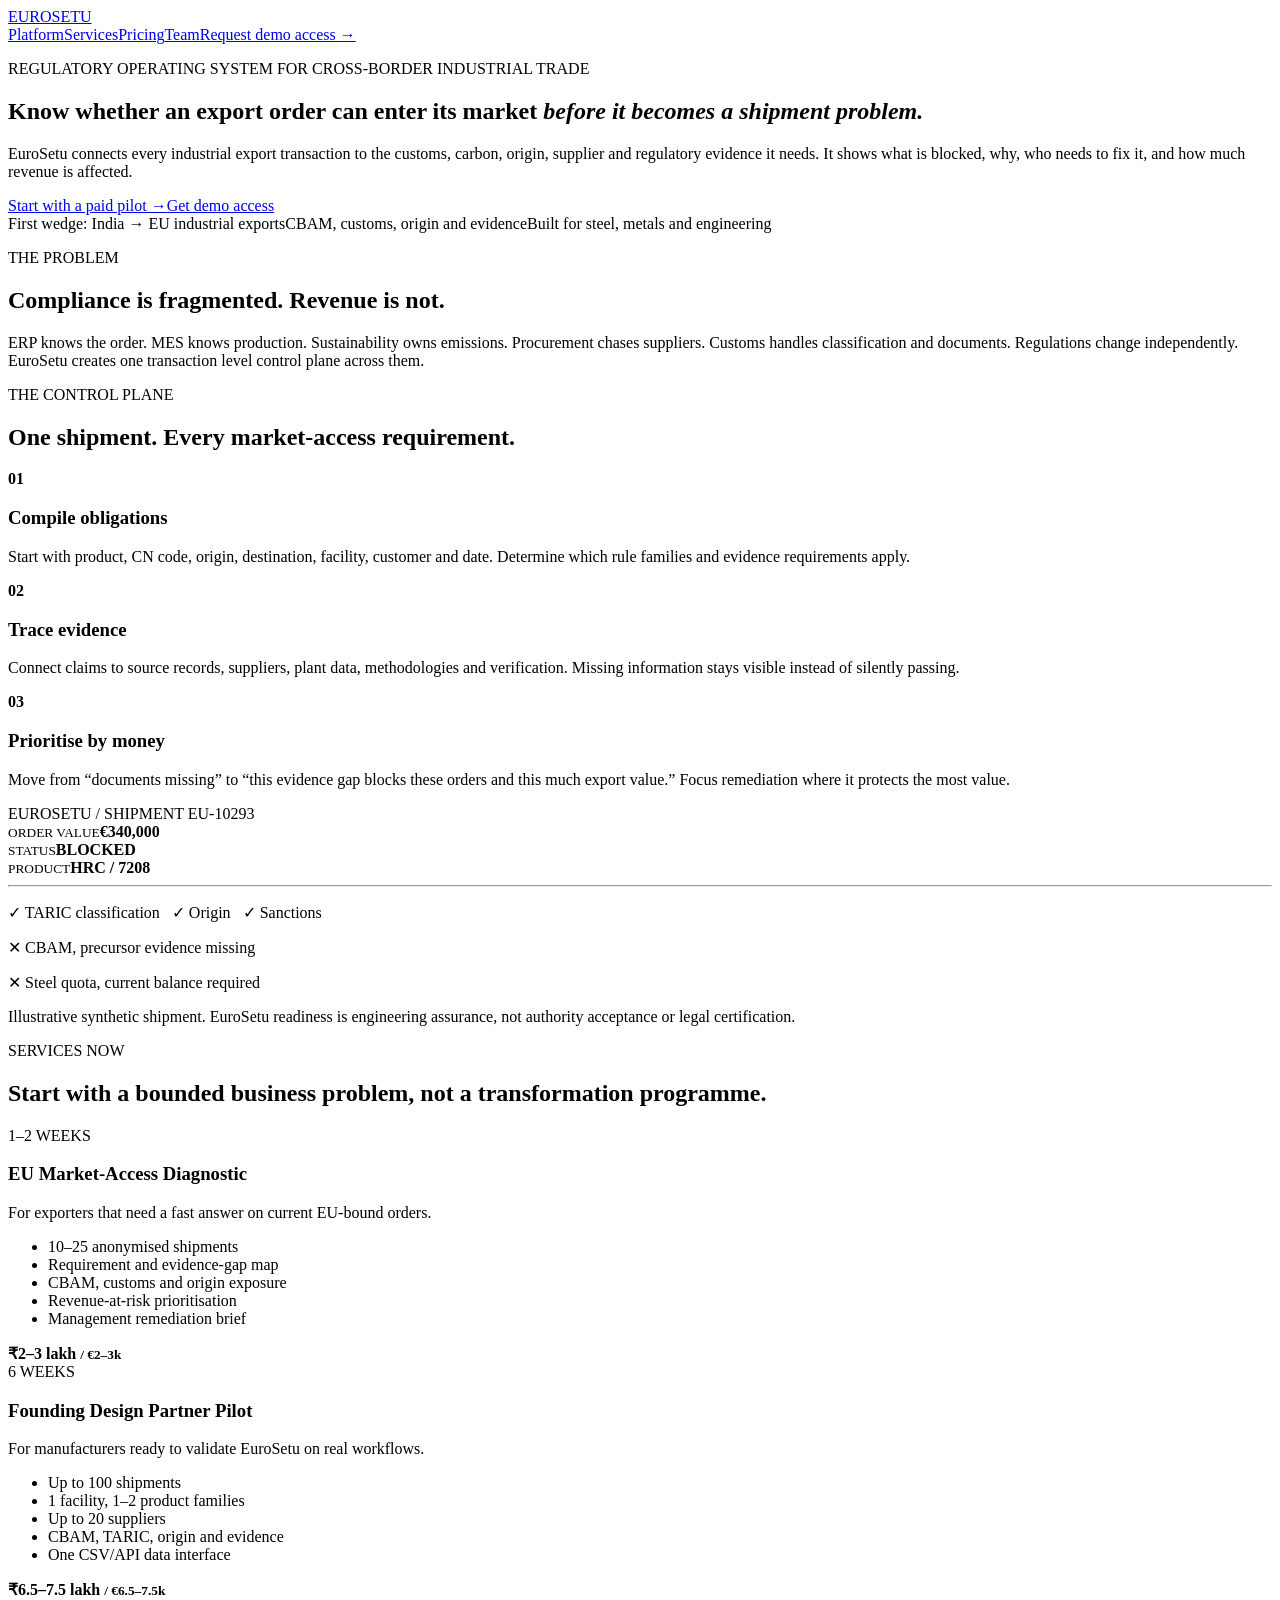
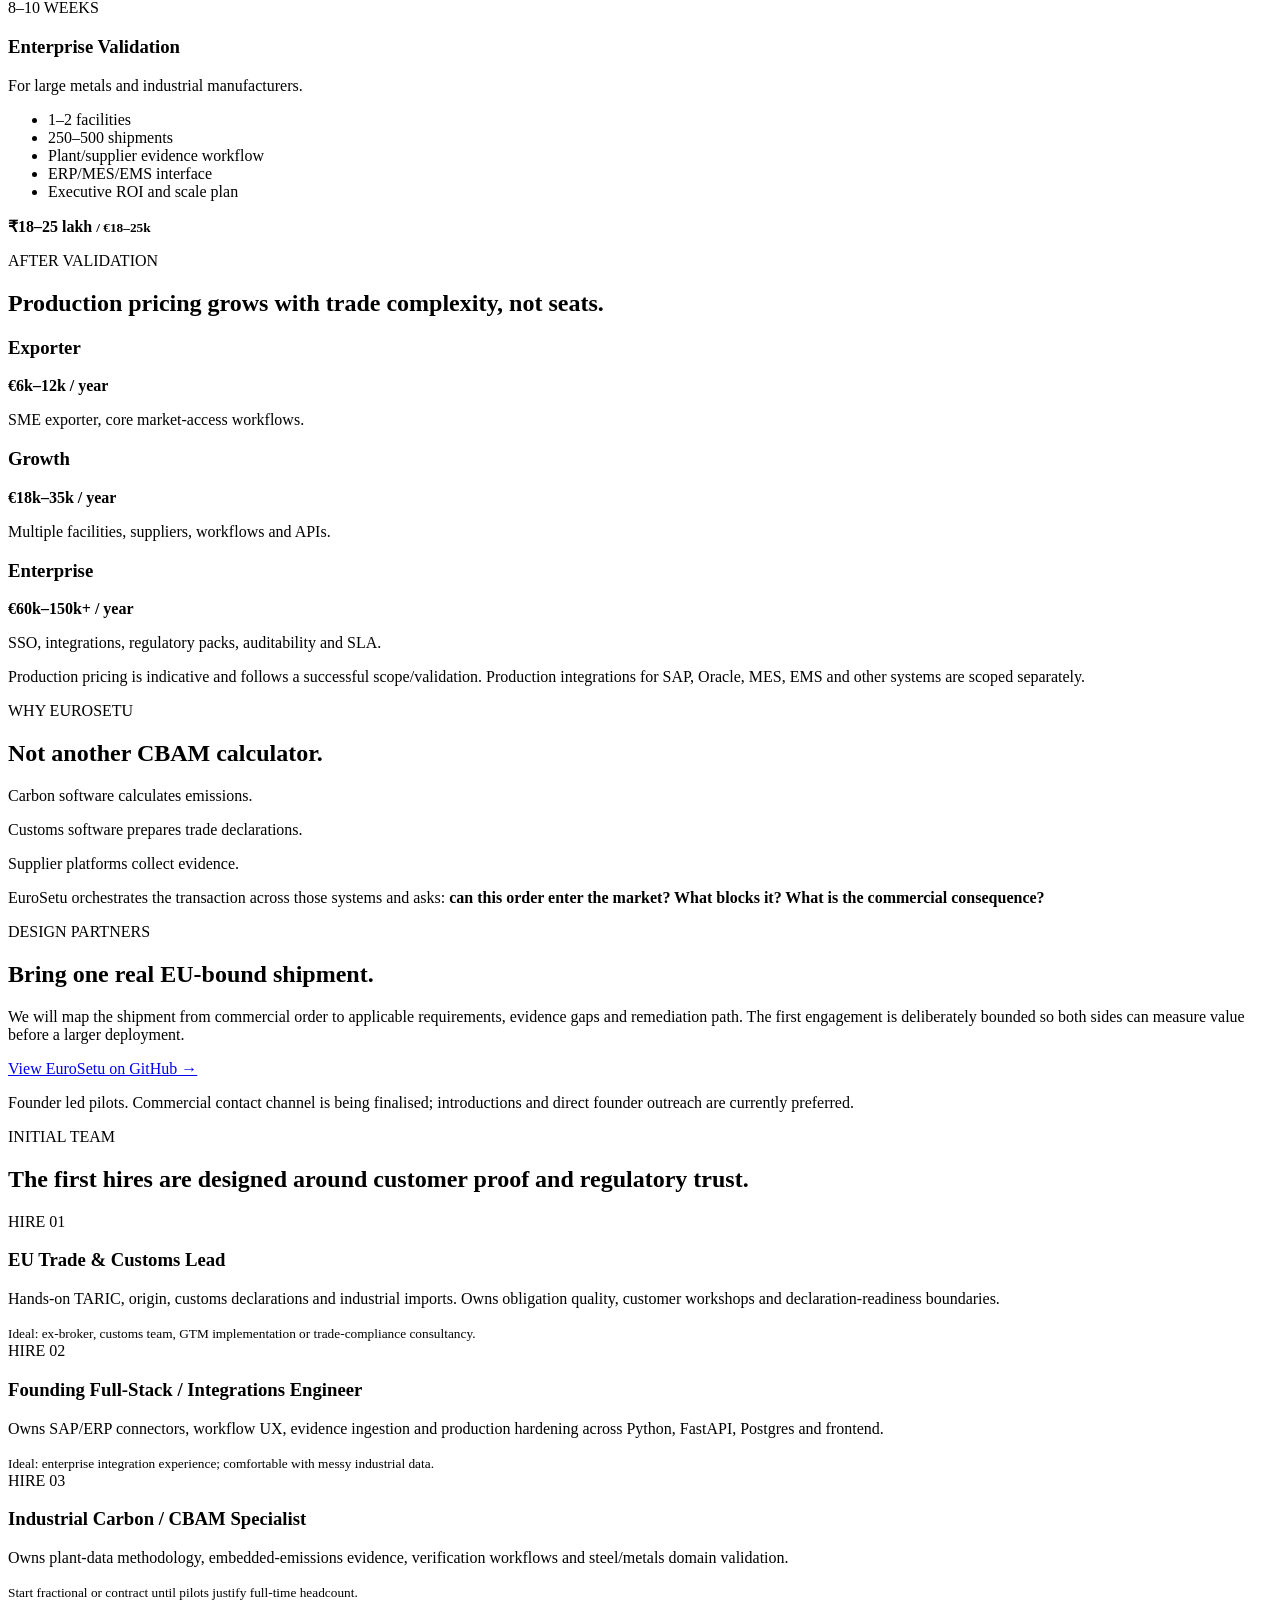
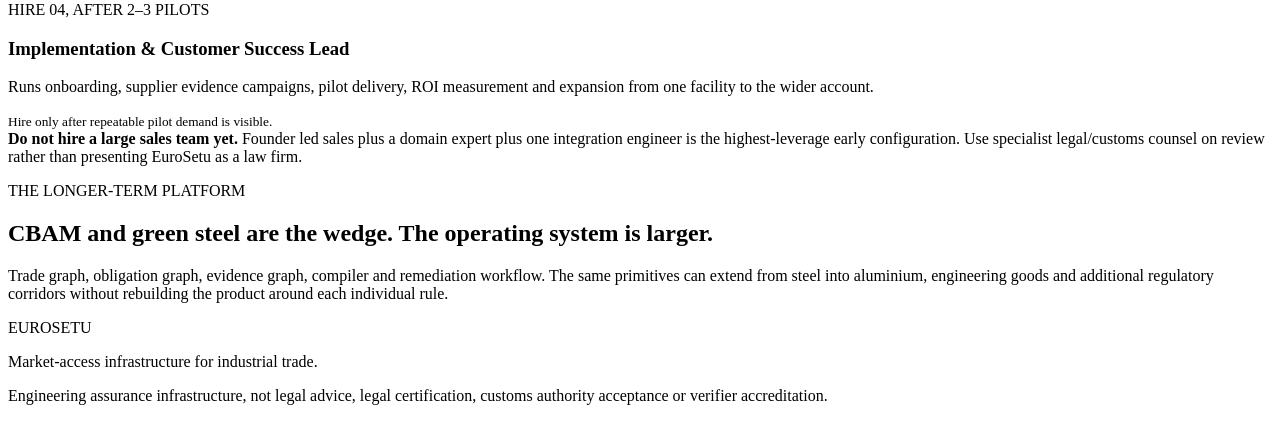
==== app/static/index.html @ 0108bb08 "Website launch polish: favicon/OG/robots/sitemap, terminal contrast fix, demo sim styling fix, pilot" ====
<!doctype html>
<html lang="en"><head>
<meta charset="utf-8"><meta name="viewport" content="width=device-width,initial-scale=1">
<title>EuroSetu: Market-access control plane for industrial exporters</title>
<meta name="description" content="EuroSetu connects export shipments to customs, carbon, origin, supplier evidence and market-access requirements, showing what is blocked, why, and the revenue affected.">
<link rel="icon" href="/favicon.svg" type="image/svg+xml">
<meta name="theme-color" content="#0b1f18">
<meta property="og:title" content="EuroSetu: Market-access control plane for industrial exporters">
<meta property="og:description" content="Know whether an export order can enter its market before it becomes a shipment problem.">
<meta property="og:type" content="website">
<meta name="twitter:card" content="summary_large_image">
<link rel="stylesheet" href="/public.css"></head>
<body>
<nav><a class="brand" href="/">EUROSETU</a><div class="navlinks"><a href="#platform">Platform</a><a href="#services">Services</a><a href="#pricing">Pricing</a><a href="#team">Team</a><a class="button small" href="/demo">Request demo access →</a></div></nav>
<main>
<section class="hero">
<p class="eyebrow">REGULATORY OPERATING SYSTEM FOR CROSS-BORDER INDUSTRIAL TRADE</p>
<h1>Know whether an export order can enter its market <em>before it becomes a shipment problem.</em></h1>
<p class="hero-copy">EuroSetu connects every industrial export transaction to the customs, carbon, origin, supplier and regulatory evidence it needs. It shows what is blocked, why, who needs to fix it, and how much revenue is affected.</p>
<div class="actions"><a class="button" href="#pilot">Start with a paid pilot →</a><a class="text-link" href="/demo">Get demo access</a></div>
<div class="proof"><span>First wedge: India → EU industrial exports</span><span>CBAM, customs, origin and evidence</span><span>Built for steel, metals and engineering</span></div>
</section>

<section class="problem">
<div><p class="eyebrow">THE PROBLEM</p><h2>Compliance is fragmented. Revenue is not.</h2></div>
<p>ERP knows the order. MES knows production. Sustainability owns emissions. Procurement chases suppliers. Customs handles classification and documents. Regulations change independently. EuroSetu creates one transaction level control plane across them.</p>
</section>

<section id="platform"><p class="eyebrow">THE CONTROL PLANE</p><h2>One shipment. Every market-access requirement.</h2>
<div class="three">
<article><b>01</b><h3>Compile obligations</h3><p>Start with product, CN code, origin, destination, facility, customer and date. Determine which rule families and evidence requirements apply.</p></article>
<article><b>02</b><h3>Trace evidence</h3><p>Connect claims to source records, suppliers, plant data, methodologies and verification. Missing information stays visible instead of silently passing.</p></article>
<article><b>03</b><h3>Prioritise by money</h3><p>Move from “documents missing” to “this evidence gap blocks these orders and this much export value.” Focus remediation where it protects the most value.</p></article>
</div>
<div class="terminal"><div class="terminal-head">EUROSETU / SHIPMENT EU-10293</div><div class="terminal-grid"><div><small>ORDER VALUE</small><strong>€340,000</strong></div><div><small>STATUS</small><strong class="red">BLOCKED</strong></div><div><small>PRODUCT</small><strong>HRC / 7208</strong></div></div><hr><p><span class="green">✓</span> TARIC classification &nbsp; <span class="green">✓</span> Origin &nbsp; <span class="green">✓</span> Sanctions</p><p><span class="red">✕</span> CBAM, precursor evidence missing</p><p><span class="red">✕</span> Steel quota, current balance required</p><p class="muted">Illustrative synthetic shipment. EuroSetu readiness is engineering assurance, not authority acceptance or legal certification.</p></div>
</section>

<section id="services"><p class="eyebrow">SERVICES NOW</p><h2>Start with a bounded business problem, not a transformation programme.</h2>
<div class="cards">
<article><span class="tag">1–2 WEEKS</span><h3>EU Market-Access Diagnostic</h3><p>For exporters that need a fast answer on current EU-bound orders.</p><ul><li>10–25 anonymised shipments</li><li>Requirement and evidence-gap map</li><li>CBAM, customs and origin exposure</li><li>Revenue-at-risk prioritisation</li><li>Management remediation brief</li></ul><strong class="price">₹2–3 lakh <small>/ €2–3k</small></strong></article>
<article class="featured"><span class="tag">6 WEEKS</span><h3>Founding Design Partner Pilot</h3><p>For manufacturers ready to validate EuroSetu on real workflows.</p><ul><li>Up to 100 shipments</li><li>1 facility, 1–2 product families</li><li>Up to 20 suppliers</li><li>CBAM, TARIC, origin and evidence</li><li>One CSV/API data interface</li></ul><strong class="price">₹6.5–7.5 lakh <small>/ €6.5–7.5k</small></strong></article>
<article><span class="tag">8–10 WEEKS</span><h3>Enterprise Validation</h3><p>For large metals and industrial manufacturers.</p><ul><li>1–2 facilities</li><li>250–500 shipments</li><li>Plant/supplier evidence workflow</li><li>ERP/MES/EMS interface</li><li>Executive ROI and scale plan</li></ul><strong class="price">₹18–25 lakh <small>/ €18–25k</small></strong></article>
</div>
</section>

<section id="pricing"><p class="eyebrow">AFTER VALIDATION</p><h2>Production pricing grows with trade complexity, not seats.</h2>
<div class="pricing">
<div><h3>Exporter</h3><strong>€6k–12k / year</strong><p>SME exporter, core market-access workflows.</p></div>
<div><h3>Growth</h3><strong>€18k–35k / year</strong><p>Multiple facilities, suppliers, workflows and APIs.</p></div>
<div><h3>Enterprise</h3><strong>€60k–150k+ / year</strong><p>SSO, integrations, regulatory packs, auditability and SLA.</p></div>
</div><p class="note">Production pricing is indicative and follows a successful scope/validation. Production integrations for SAP, Oracle, MES, EMS and other systems are scoped separately.</p>
</section>

<section class="why"><div><p class="eyebrow">WHY EUROSETU</p><h2>Not another CBAM calculator.</h2></div><div class="comparison">
<p><span>Carbon software</span> calculates emissions.</p><p><span>Customs software</span> prepares trade declarations.</p><p><span>Supplier platforms</span> collect evidence.</p><p><span>EuroSetu</span> orchestrates the transaction across those systems and asks: <b>can this order enter the market? What blocks it? What is the commercial consequence?</b></p></div></section>

<section id="pilot" class="pilot"><p class="eyebrow">DESIGN PARTNERS</p><h2>Bring one real EU-bound shipment.</h2><p>We will map the shipment from commercial order to applicable requirements, evidence gaps and remediation path. The first engagement is deliberately bounded so both sides can measure value before a larger deployment.</p><a class="button" href="https://github.com/ajeytiwary/setu-compliance">View EuroSetu on GitHub →</a><p class="muted">Founder led pilots. Commercial contact channel is being finalised; introductions and direct founder outreach are currently preferred.</p></section>

<section id="team"><p class="eyebrow">INITIAL TEAM</p><h2>The first hires are designed around customer proof and regulatory trust.</h2>
<div class="team-grid">
<article><span class="role">HIRE 01</span><h3>EU Trade & Customs Lead</h3><p>Hands-on TARIC, origin, customs declarations and industrial imports. Owns obligation quality, customer workshops and declaration-readiness boundaries.</p><small>Ideal: ex-broker, customs team, GTM implementation or trade-compliance consultancy.</small></article>
<article><span class="role">HIRE 02</span><h3>Founding Full-Stack / Integrations Engineer</h3><p>Owns SAP/ERP connectors, workflow UX, evidence ingestion and production hardening across Python, FastAPI, Postgres and frontend.</p><small>Ideal: enterprise integration experience; comfortable with messy industrial data.</small></article>
<article><span class="role">HIRE 03</span><h3>Industrial Carbon / CBAM Specialist</h3><p>Owns plant-data methodology, embedded-emissions evidence, verification workflows and steel/metals domain validation.</p><small>Start fractional or contract until pilots justify full-time headcount.</small></article>
<article><span class="role">HIRE 04, AFTER 2–3 PILOTS</span><h3>Implementation & Customer Success Lead</h3><p>Runs onboarding, supplier evidence campaigns, pilot delivery, ROI measurement and expansion from one facility to the wider account.</p><small>Hire only after repeatable pilot demand is visible.</small></article>
</div>
<div class="hire-note"><b>Do not hire a large sales team yet.</b> Founder led sales plus a domain expert plus one integration engineer is the highest-leverage early configuration. Use specialist legal/customs counsel on review rather than presenting EuroSetu as a law firm.</div>
</section>

<section class="vision"><p class="eyebrow">THE LONGER-TERM PLATFORM</p><h2>CBAM and green steel are the wedge. The operating system is larger.</h2><p>Trade graph, obligation graph, evidence graph, compiler and remediation workflow. The same primitives can extend from steel into aluminium, engineering goods and additional regulatory corridors without rebuilding the product around each individual rule.</p></section>
</main>
<footer><div class="brand">EUROSETU</div><p>Market-access infrastructure for industrial trade.</p><p class="muted">Engineering assurance infrastructure, not legal advice, legal certification, customs authority acceptance or verifier accreditation.</p></footer>
</body></html>
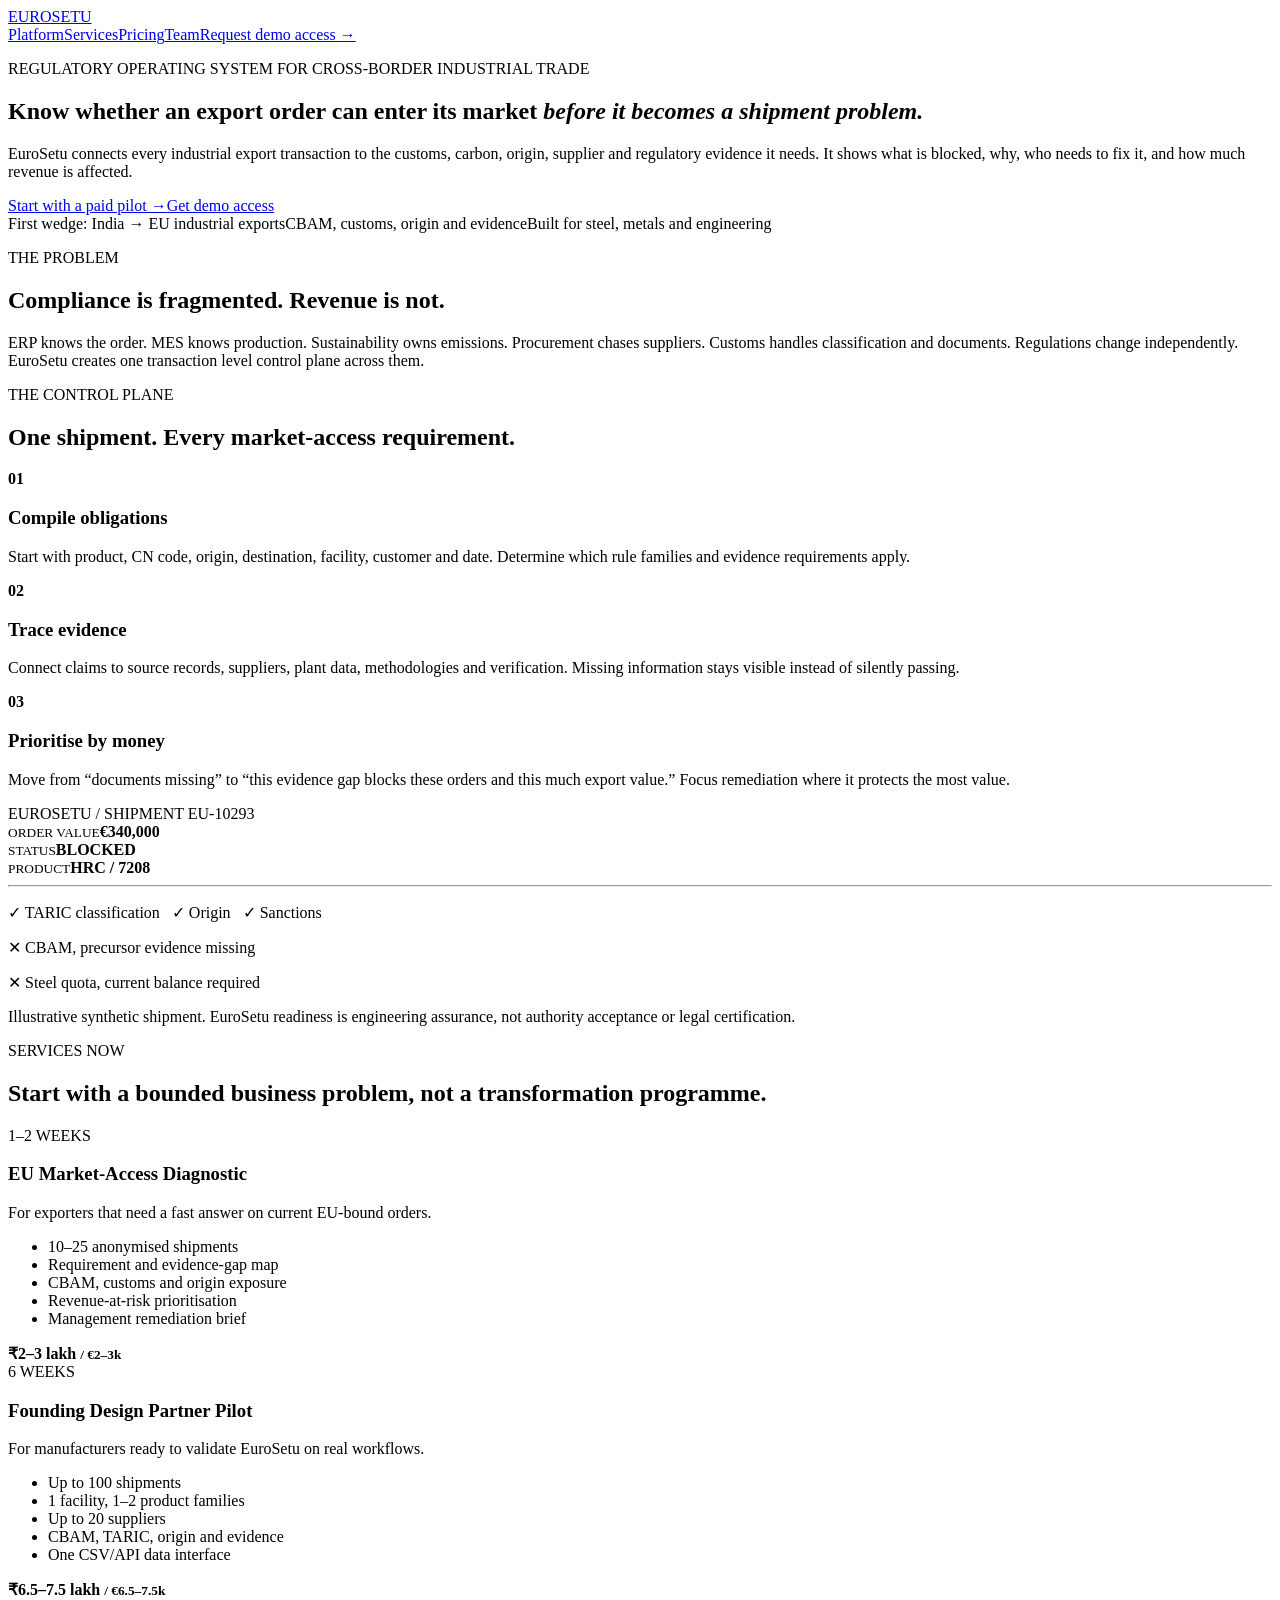
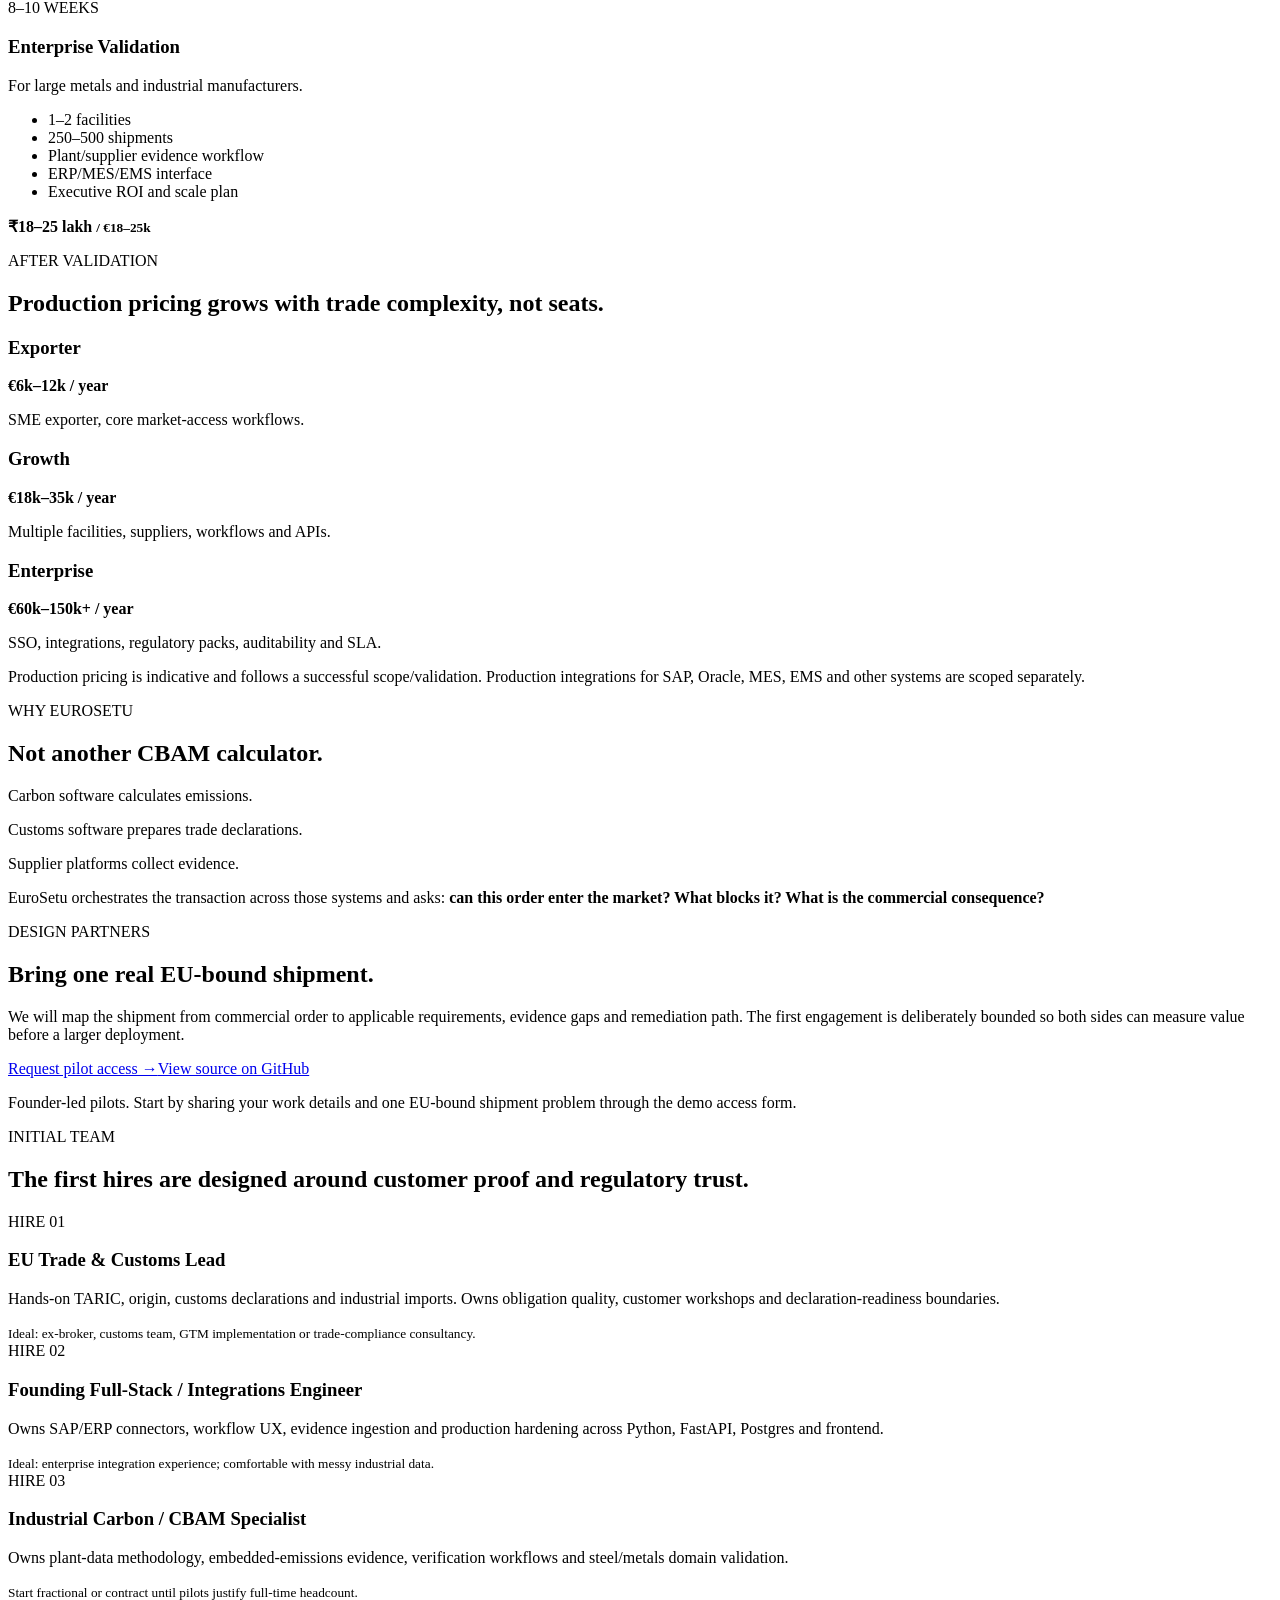
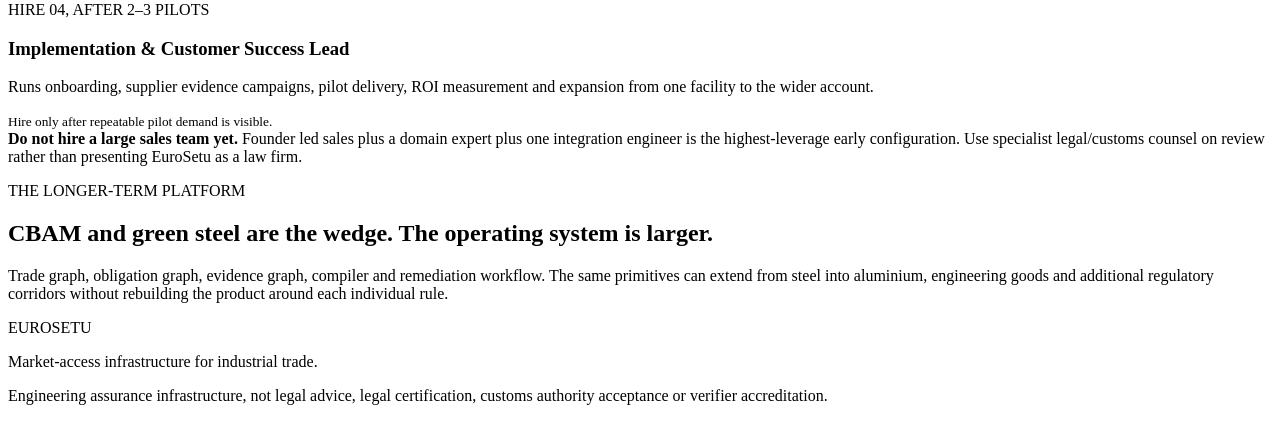
==== commit 8c78c105: "fix(web): make pilot CTA client-conversion oriented" ====
--- a/app/static/index.html
+++ b/app/static/index.html
@@ -54,7 +54,7 @@
 <section class="why"><div><p class="eyebrow">WHY EUROSETU</p><h2>Not another CBAM calculator.</h2></div><div class="comparison">
 <p><span>Carbon software</span> calculates emissions.</p><p><span>Customs software</span> prepares trade declarations.</p><p><span>Supplier platforms</span> collect evidence.</p><p><span>EuroSetu</span> orchestrates the transaction across those systems and asks: <b>can this order enter the market? What blocks it? What is the commercial consequence?</b></p></div></section>
 
-<section id="pilot" class="pilot"><p class="eyebrow">DESIGN PARTNERS</p><h2>Bring one real EU-bound shipment.</h2><p>We will map the shipment from commercial order to applicable requirements, evidence gaps and remediation path. The first engagement is deliberately bounded so both sides can measure value before a larger deployment.</p><a class="button" href="https://github.com/ajeytiwary/setu-compliance">View EuroSetu on GitHub →</a><p class="muted">Founder led pilots. Commercial contact channel is being finalised; introductions and direct founder outreach are currently preferred.</p></section>
+<section id="pilot" class="pilot"><p class="eyebrow">DESIGN PARTNERS</p><h2>Bring one real EU-bound shipment.</h2><p>We will map the shipment from commercial order to applicable requirements, evidence gaps and remediation path. The first engagement is deliberately bounded so both sides can measure value before a larger deployment.</p><a class="button" href="/demo">Request pilot access →</a><a class="text-link" href="https://github.com/ajeytiwary/setu-compliance">View source on GitHub</a><p class="muted">Founder-led pilots. Start by sharing your work details and one EU-bound shipment problem through the demo access form.</p></section>
 
 <section id="team"><p class="eyebrow">INITIAL TEAM</p><h2>The first hires are designed around customer proof and regulatory trust.</h2>
 <div class="team-grid">
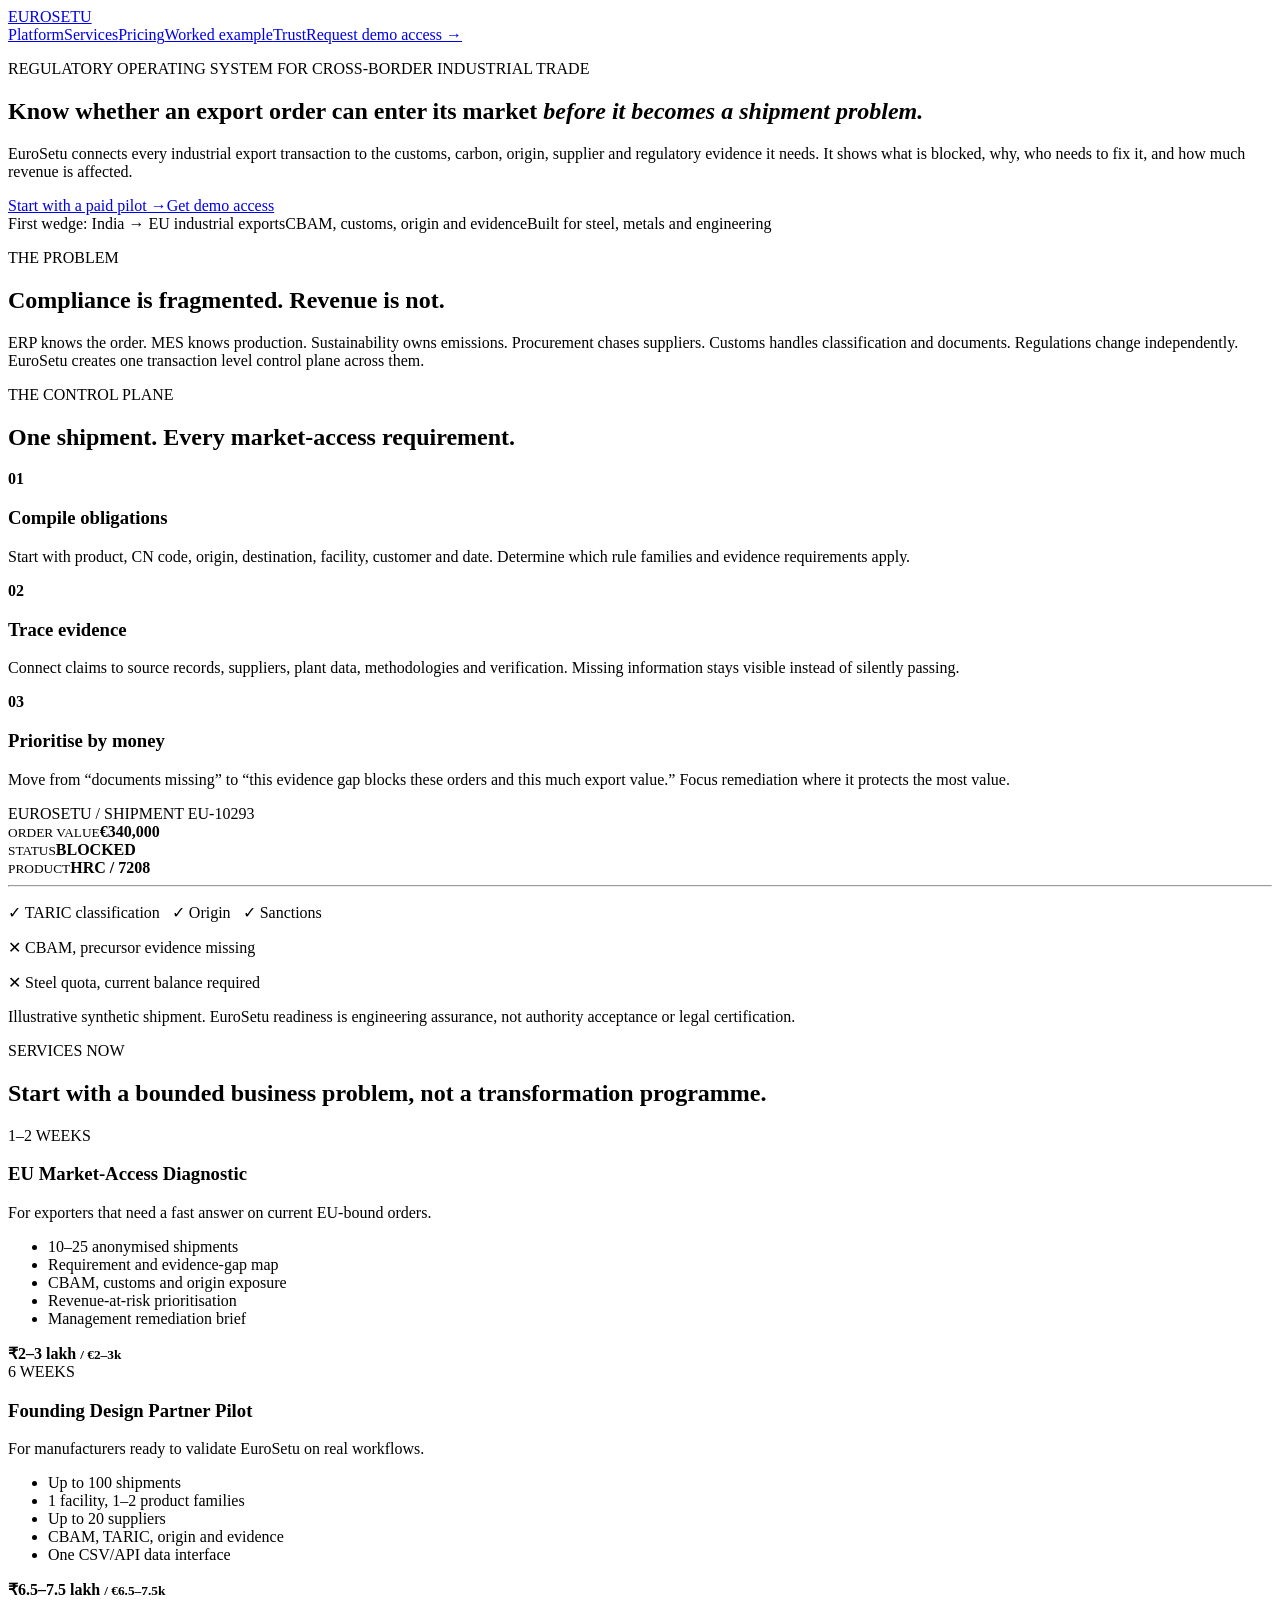
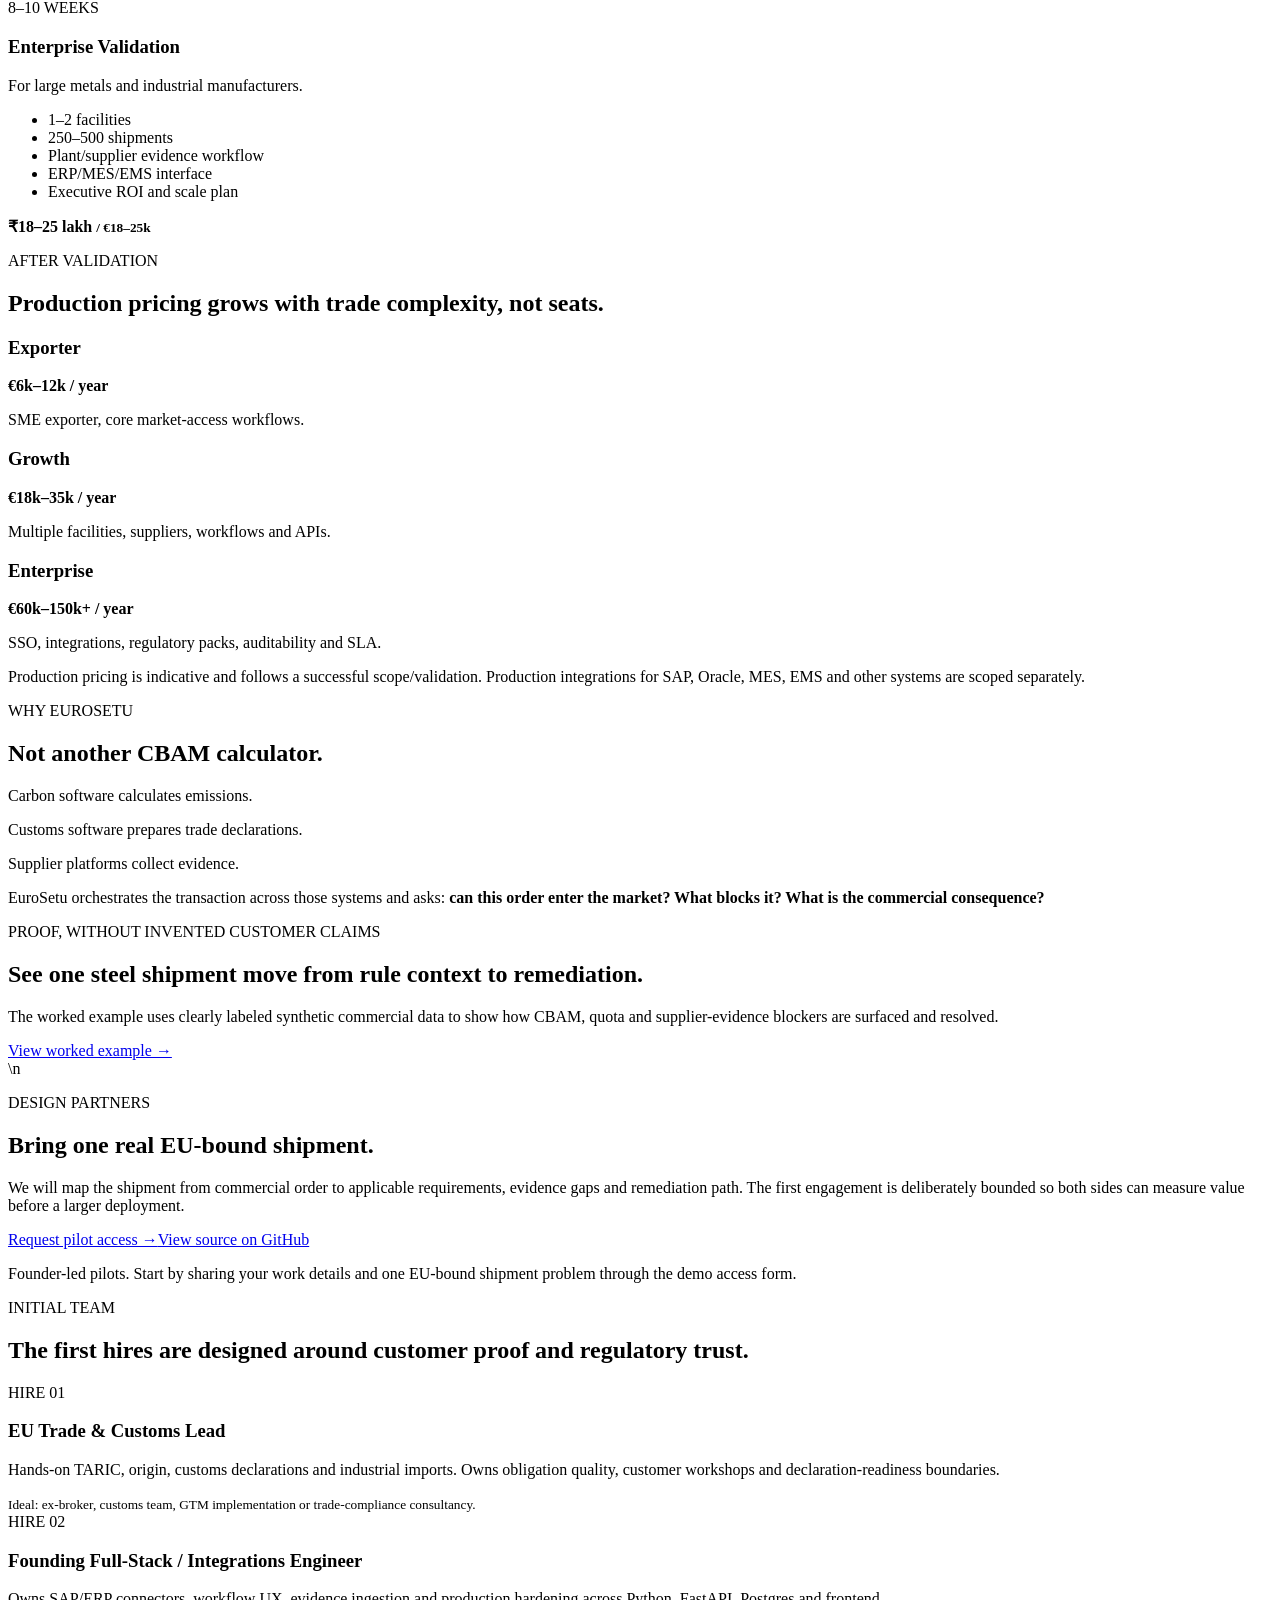
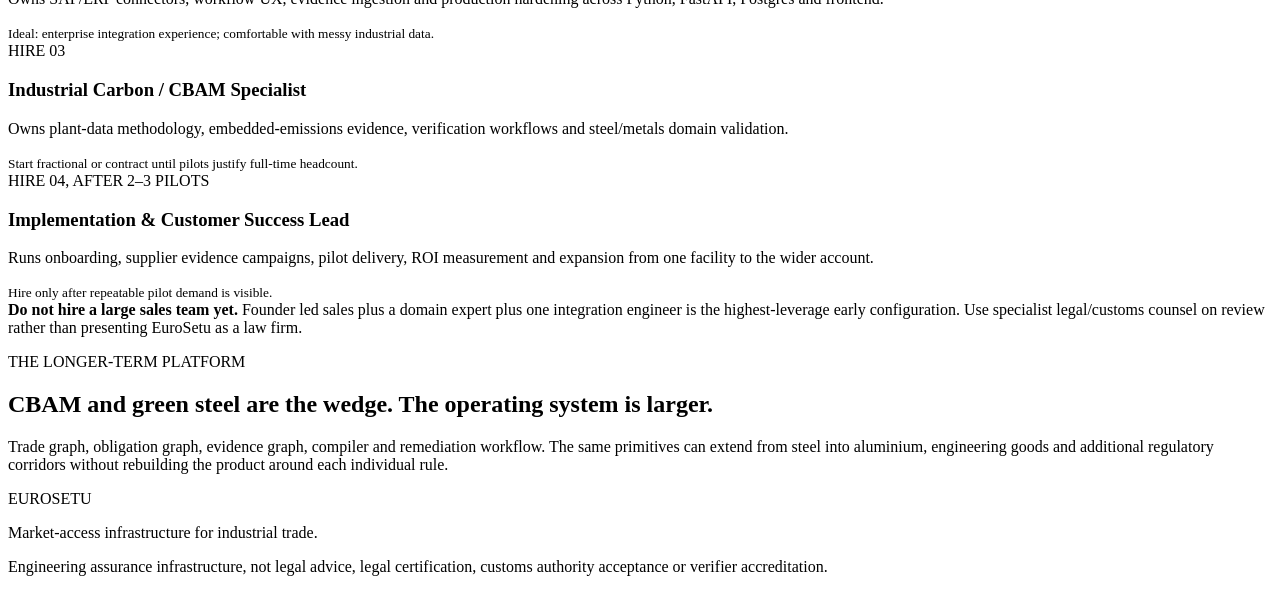
==== commit 94ec7390: "feat(web): add trust and steel proof journey" ====
--- a/app/static/index.html
+++ b/app/static/index.html
@@ -11,7 +11,7 @@
 <meta name="twitter:card" content="summary_large_image">
 <link rel="stylesheet" href="/public.css"></head>
 <body>
-<nav><a class="brand" href="/">EUROSETU</a><div class="navlinks"><a href="#platform">Platform</a><a href="#services">Services</a><a href="#pricing">Pricing</a><a href="#team">Team</a><a class="button small" href="/demo">Request demo access →</a></div></nav>
+<nav><a class="brand" href="/">EUROSETU</a><div class="navlinks"><a href="#platform">Platform</a><a href="#services">Services</a><a href="#pricing">Pricing</a><a href="/case-study">Worked example</a><a href="/trust">Trust</a><a class="button small" href="/demo">Request demo access →</a></div></nav>
 <main>
 <section class="hero">
 <p class="eyebrow">REGULATORY OPERATING SYSTEM FOR CROSS-BORDER INDUSTRIAL TRADE</p>
@@ -54,7 +54,7 @@
 <section class="why"><div><p class="eyebrow">WHY EUROSETU</p><h2>Not another CBAM calculator.</h2></div><div class="comparison">
 <p><span>Carbon software</span> calculates emissions.</p><p><span>Customs software</span> prepares trade declarations.</p><p><span>Supplier platforms</span> collect evidence.</p><p><span>EuroSetu</span> orchestrates the transaction across those systems and asks: <b>can this order enter the market? What blocks it? What is the commercial consequence?</b></p></div></section>
 
-<section id="pilot" class="pilot"><p class="eyebrow">DESIGN PARTNERS</p><h2>Bring one real EU-bound shipment.</h2><p>We will map the shipment from commercial order to applicable requirements, evidence gaps and remediation path. The first engagement is deliberately bounded so both sides can measure value before a larger deployment.</p><a class="button" href="/demo">Request pilot access →</a><a class="text-link" href="https://github.com/ajeytiwary/setu-compliance">View source on GitHub</a><p class="muted">Founder-led pilots. Start by sharing your work details and one EU-bound shipment problem through the demo access form.</p></section>
+<section><p class="eyebrow">PROOF, WITHOUT INVENTED CUSTOMER CLAIMS</p><h2>See one steel shipment move from rule context to remediation.</h2><p class="hero-copy">The worked example uses clearly labeled synthetic commercial data to show how CBAM, quota and supplier-evidence blockers are surfaced and resolved.</p><a class="button" href="/case-study">View worked example →</a></section>\n<section id="pilot" class="pilot"><p class="eyebrow">DESIGN PARTNERS</p><h2>Bring one real EU-bound shipment.</h2><p>We will map the shipment from commercial order to applicable requirements, evidence gaps and remediation path. The first engagement is deliberately bounded so both sides can measure value before a larger deployment.</p><a class="button" href="/demo">Request pilot access →</a><a class="text-link" href="https://github.com/ajeytiwary/setu-compliance">View source on GitHub</a><p class="muted">Founder-led pilots. Start by sharing your work details and one EU-bound shipment problem through the demo access form.</p></section>
 
 <section id="team"><p class="eyebrow">INITIAL TEAM</p><h2>The first hires are designed around customer proof and regulatory trust.</h2>
 <div class="team-grid">
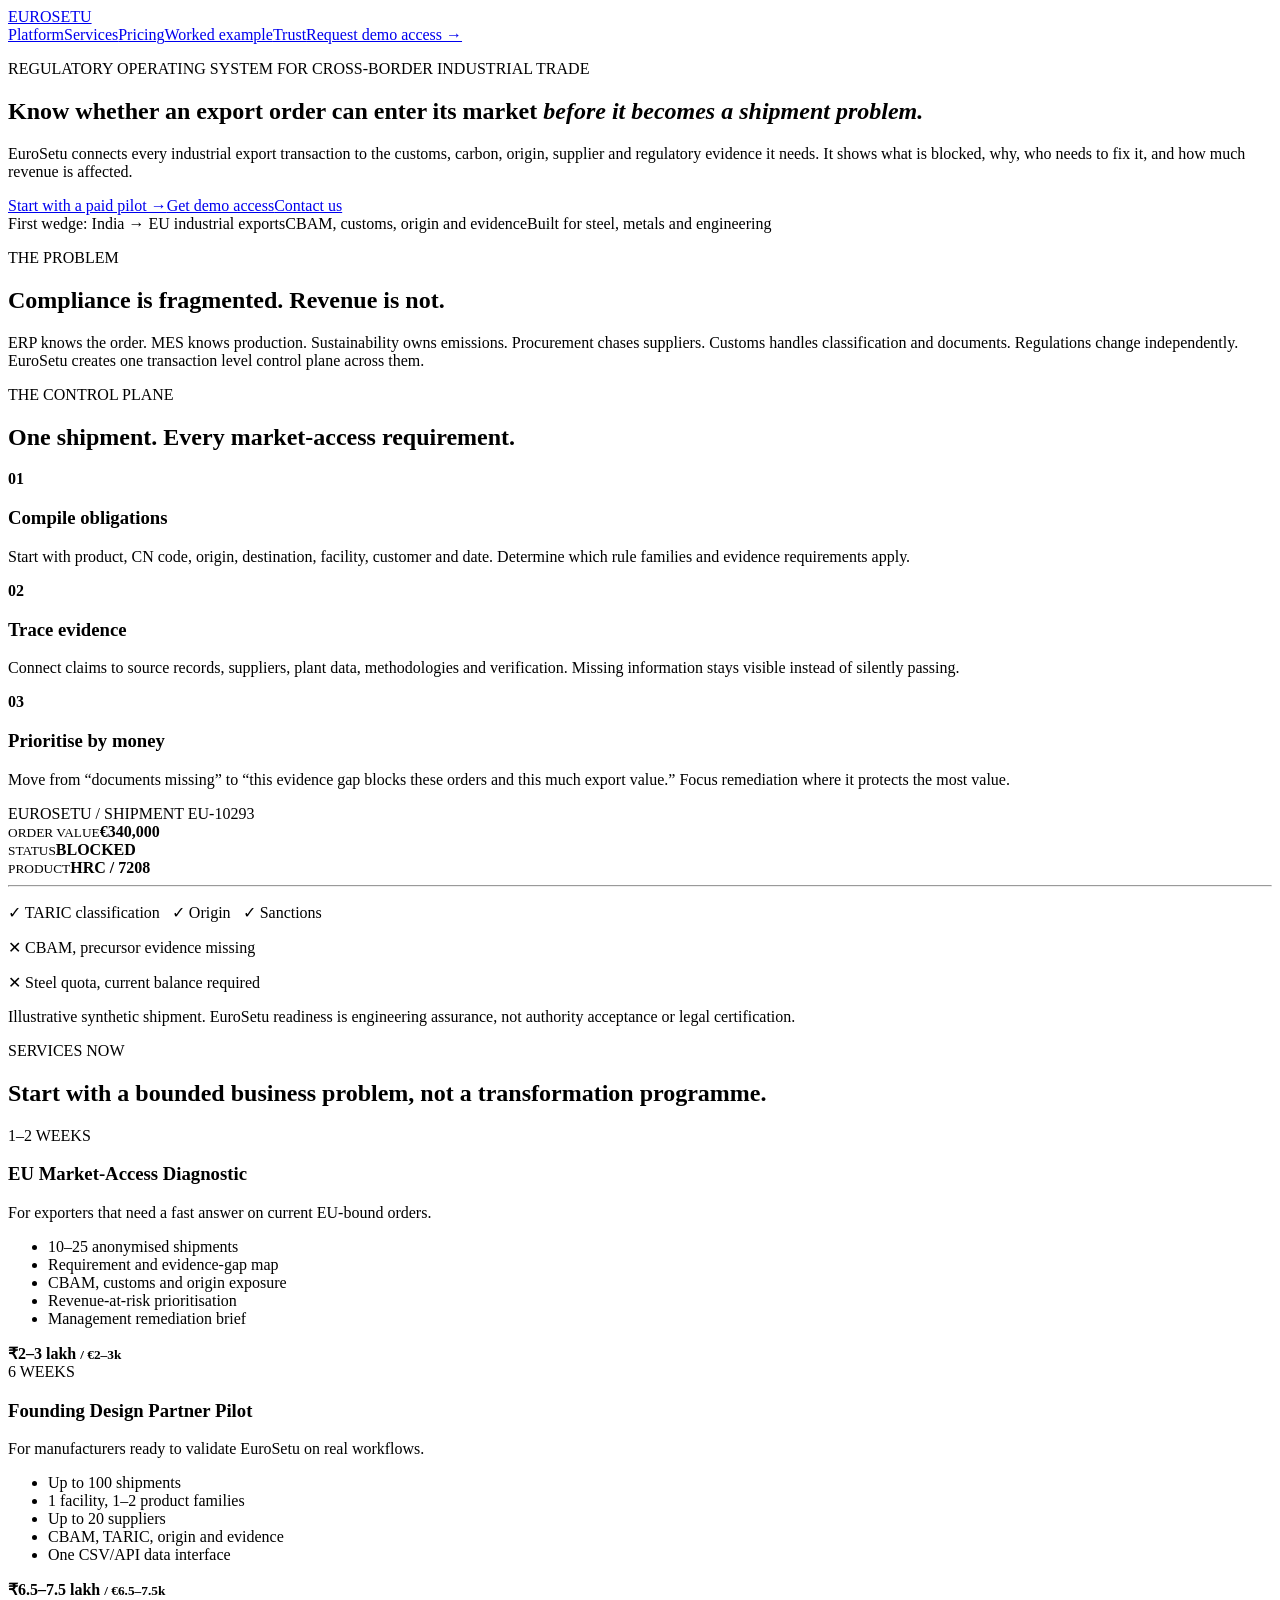
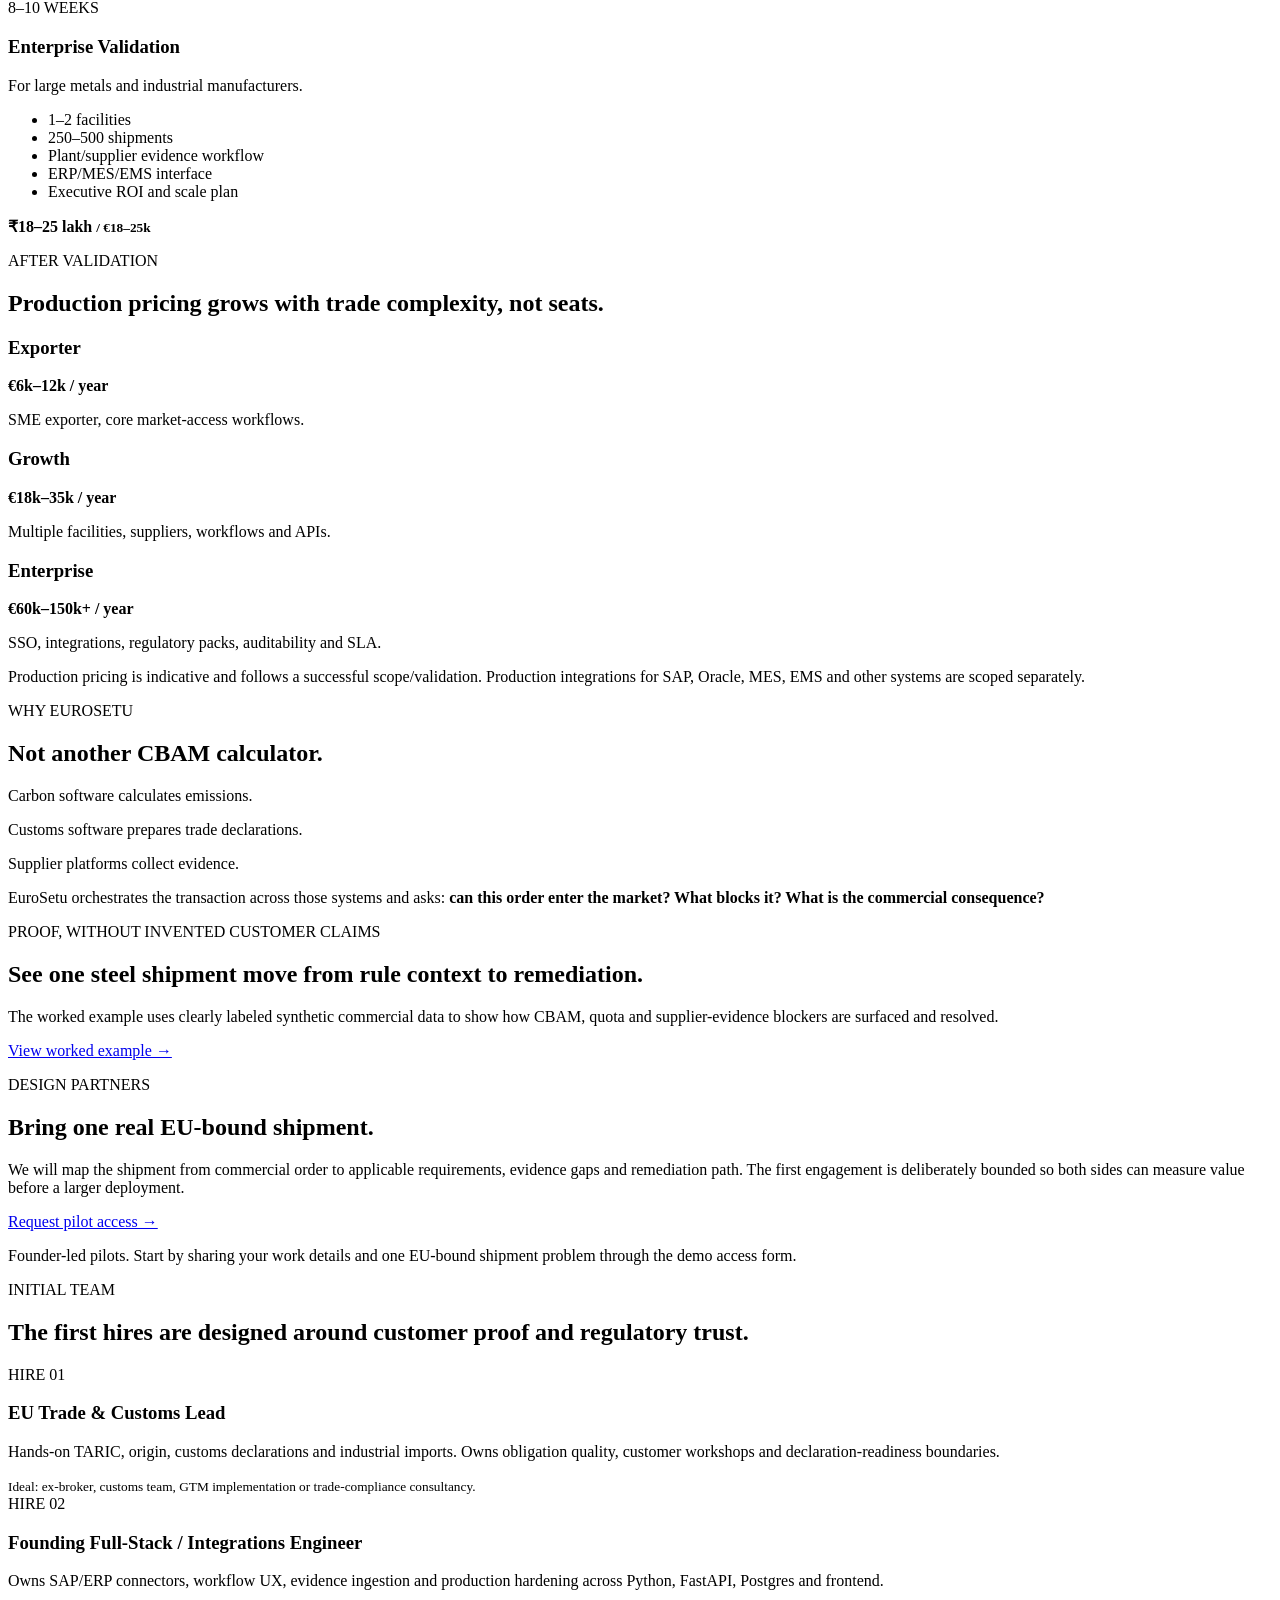
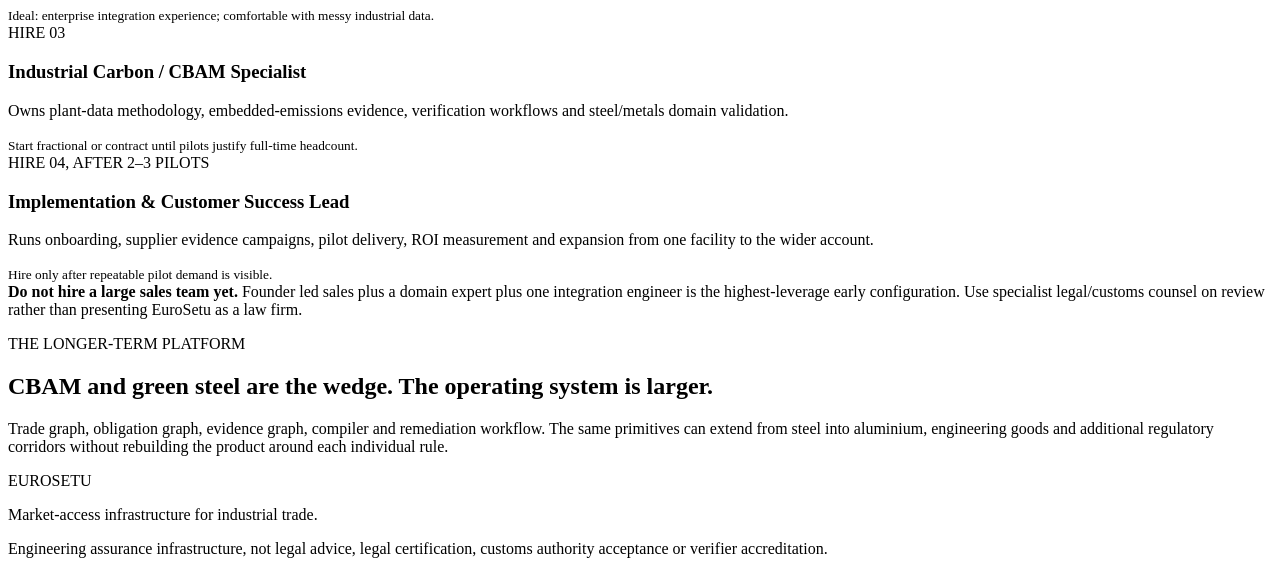
==== commit 50776620: "feat(public): clickable cards with contact dialog, deploy manuals for Cloudflare/GCP/AWS - Cards on " ====
--- a/app/static/index.html
+++ b/app/static/index.html
@@ -9,7 +9,8 @@
 <meta property="og:description" content="Know whether an export order can enter its market before it becomes a shipment problem.">
 <meta property="og:type" content="website">
 <meta name="twitter:card" content="summary_large_image">
-<link rel="stylesheet" href="/public.css"></head>
+<link rel="stylesheet" href="/public.css">
+<script src="/public.js" defer></script></head>
 <body>
 <nav><a class="brand" href="/">EUROSETU</a><div class="navlinks"><a href="#platform">Platform</a><a href="#services">Services</a><a href="#pricing">Pricing</a><a href="/case-study">Worked example</a><a href="/trust">Trust</a><a class="button small" href="/demo">Request demo access →</a></div></nav>
 <main>
@@ -17,7 +18,7 @@
 <p class="eyebrow">REGULATORY OPERATING SYSTEM FOR CROSS-BORDER INDUSTRIAL TRADE</p>
 <h1>Know whether an export order can enter its market <em>before it becomes a shipment problem.</em></h1>
 <p class="hero-copy">EuroSetu connects every industrial export transaction to the customs, carbon, origin, supplier and regulatory evidence it needs. It shows what is blocked, why, who needs to fix it, and how much revenue is affected.</p>
-<div class="actions"><a class="button" href="#pilot">Start with a paid pilot →</a><a class="text-link" href="/demo">Get demo access</a></div>
+<div class="actions"><a class="button" href="#pilot">Start with a paid pilot →</a><a class="text-link" href="/demo">Get demo access</a><a class="text-link" href="#contact" data-contact>Contact us</a></div>
 <div class="proof"><span>First wedge: India → EU industrial exports</span><span>CBAM, customs, origin and evidence</span><span>Built for steel, metals and engineering</span></div>
 </section>
 
@@ -54,7 +55,9 @@
 <section class="why"><div><p class="eyebrow">WHY EUROSETU</p><h2>Not another CBAM calculator.</h2></div><div class="comparison">
 <p><span>Carbon software</span> calculates emissions.</p><p><span>Customs software</span> prepares trade declarations.</p><p><span>Supplier platforms</span> collect evidence.</p><p><span>EuroSetu</span> orchestrates the transaction across those systems and asks: <b>can this order enter the market? What blocks it? What is the commercial consequence?</b></p></div></section>
 
-<section><p class="eyebrow">PROOF, WITHOUT INVENTED CUSTOMER CLAIMS</p><h2>See one steel shipment move from rule context to remediation.</h2><p class="hero-copy">The worked example uses clearly labeled synthetic commercial data to show how CBAM, quota and supplier-evidence blockers are surfaced and resolved.</p><a class="button" href="/case-study">View worked example →</a></section>\n<section id="pilot" class="pilot"><p class="eyebrow">DESIGN PARTNERS</p><h2>Bring one real EU-bound shipment.</h2><p>We will map the shipment from commercial order to applicable requirements, evidence gaps and remediation path. The first engagement is deliberately bounded so both sides can measure value before a larger deployment.</p><a class="button" href="/demo">Request pilot access →</a><a class="text-link" href="https://github.com/ajeytiwary/setu-compliance">View source on GitHub</a><p class="muted">Founder-led pilots. Start by sharing your work details and one EU-bound shipment problem through the demo access form.</p></section>
+<section><p class="eyebrow">PROOF, WITHOUT INVENTED CUSTOMER CLAIMS</p><h2>See one steel shipment move from rule context to remediation.</h2><p class="hero-copy">The worked example uses clearly labeled synthetic commercial data to show how CBAM, quota and supplier-evidence blockers are surfaced and resolved.</p><a class="button" href="/case-study">View worked example →</a>
+</section>
+<section id="pilot" class="pilot"><p class="eyebrow">DESIGN PARTNERS</p><h2>Bring one real EU-bound shipment.</h2><p>We will map the shipment from commercial order to applicable requirements, evidence gaps and remediation path. The first engagement is deliberately bounded so both sides can measure value before a larger deployment.</p><a class="button" href="/demo">Request pilot access →</a><p class="muted">Founder-led pilots. Start by sharing your work details and one EU-bound shipment problem through the demo access form.</p></section>
 
 <section id="team"><p class="eyebrow">INITIAL TEAM</p><h2>The first hires are designed around customer proof and regulatory trust.</h2>
 <div class="team-grid">
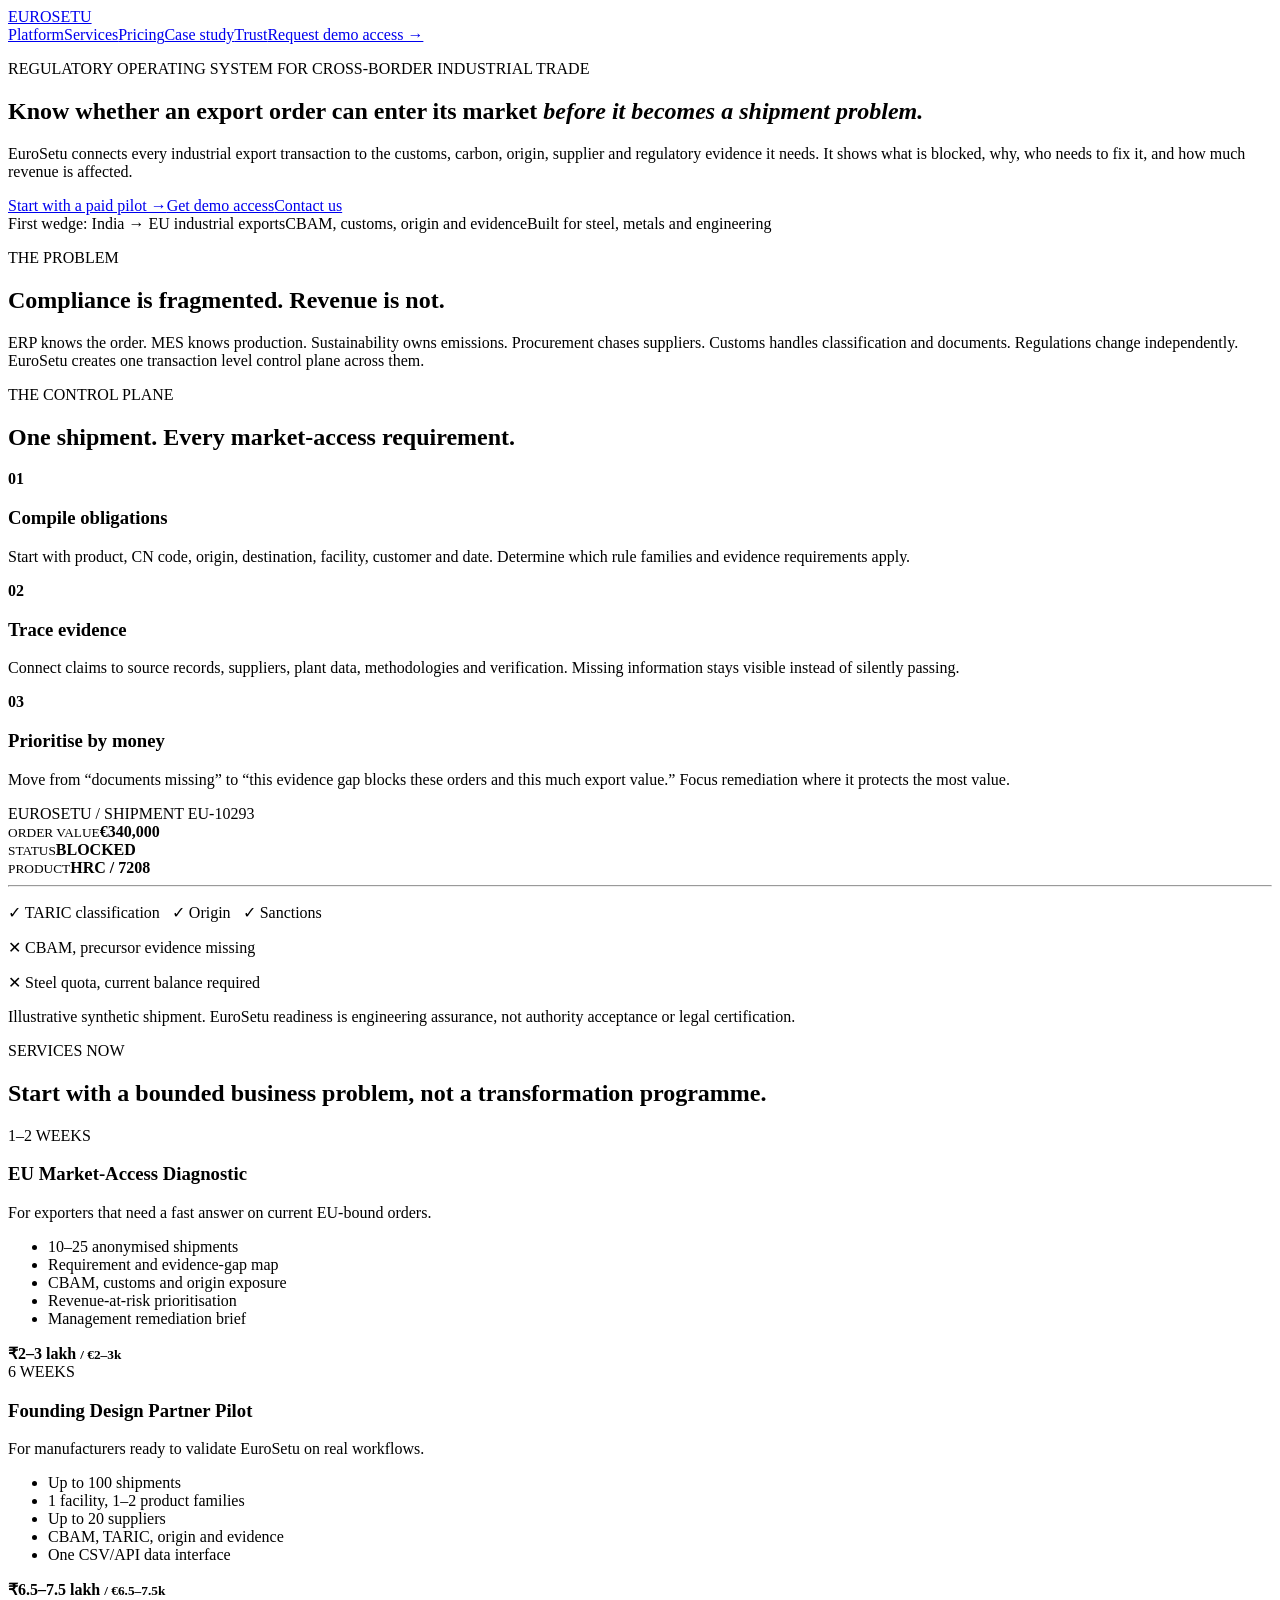
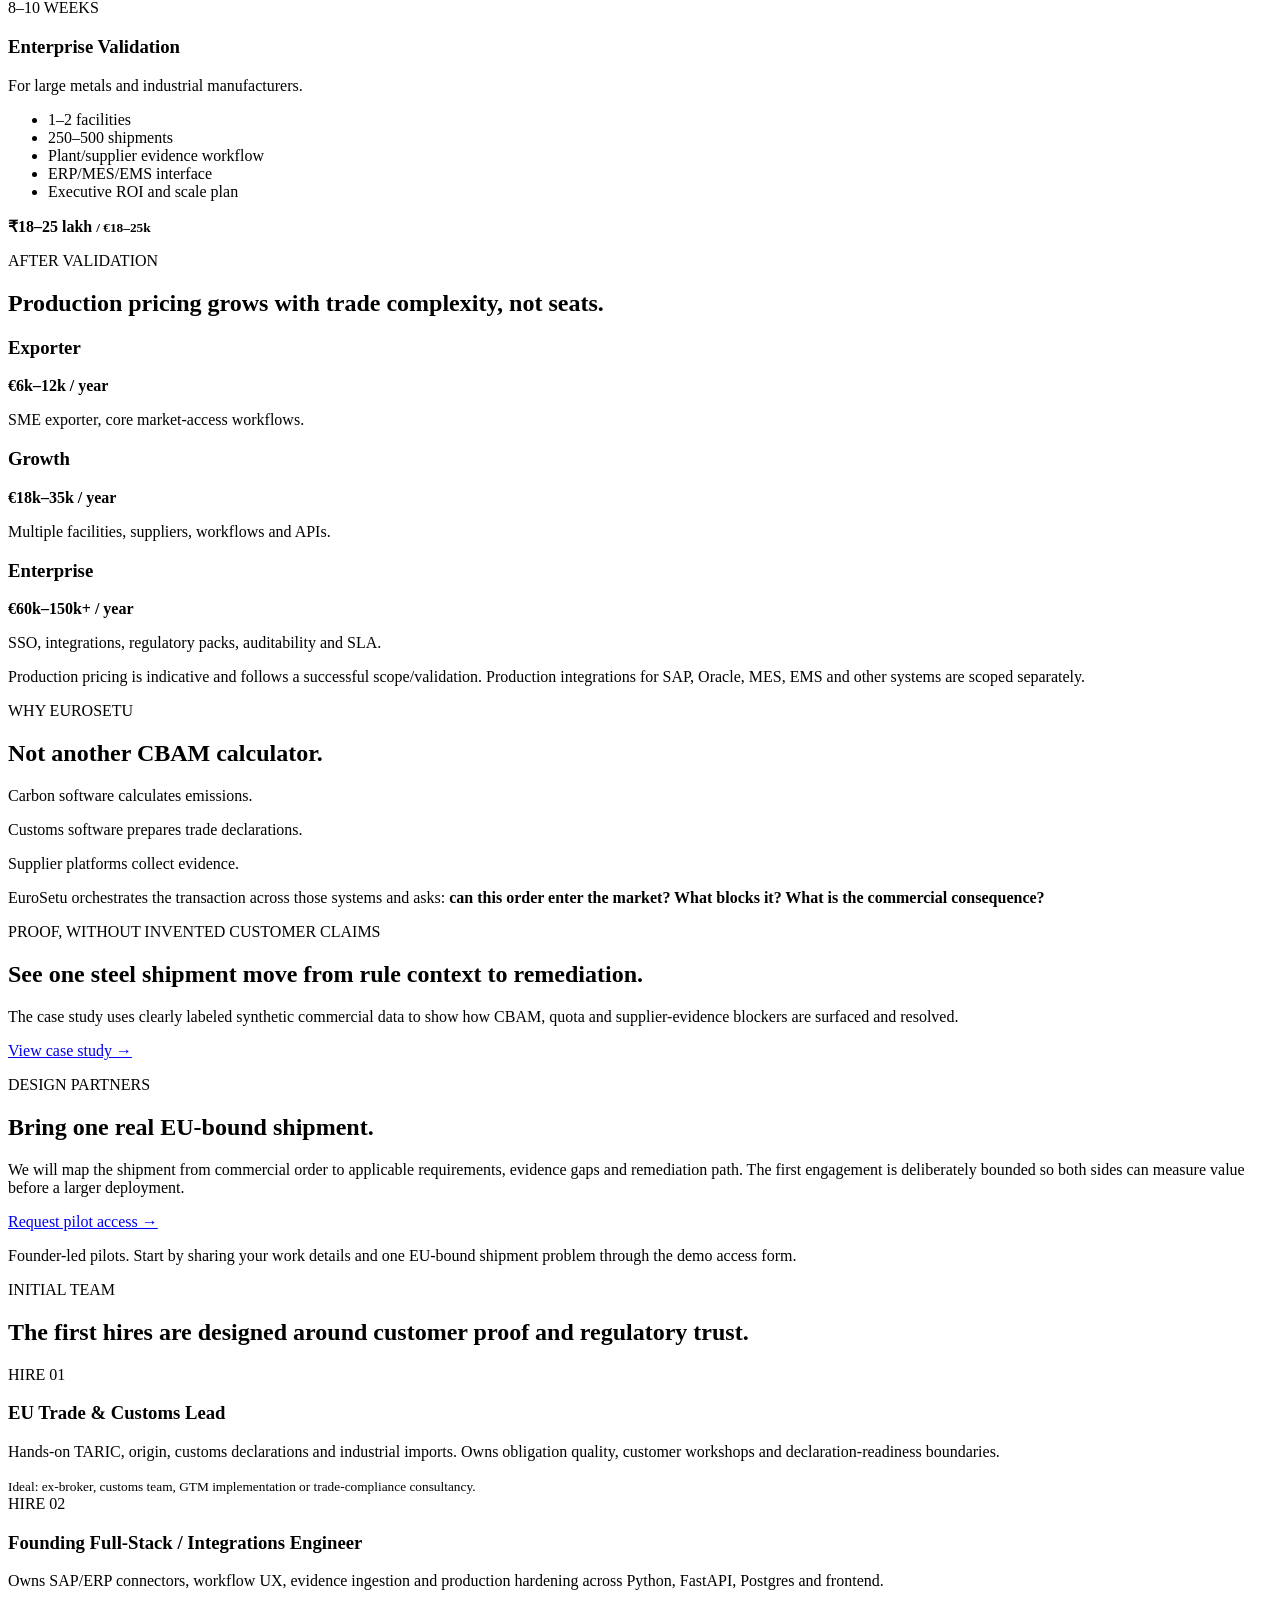
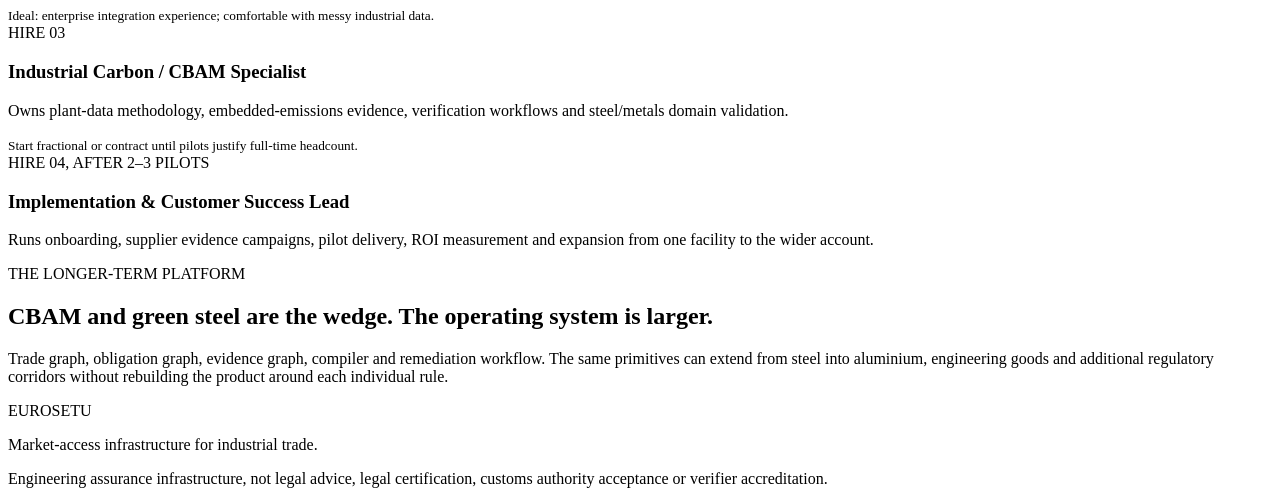
==== commit 70d1ea5f: "feat(pilot): manual key issuance + admin queue + demo-lead notify to founder and hello@ - app/pilot_" ====
--- a/app/static/index.html
+++ b/app/static/index.html
@@ -12,7 +12,7 @@
 <link rel="stylesheet" href="/public.css">
 <script src="/public.js" defer></script></head>
 <body>
-<nav><a class="brand" href="/">EUROSETU</a><div class="navlinks"><a href="#platform">Platform</a><a href="#services">Services</a><a href="#pricing">Pricing</a><a href="/case-study">Worked example</a><a href="/trust">Trust</a><a class="button small" href="/demo">Request demo access →</a></div></nav>
+<nav><a class="brand" href="/">EUROSETU</a><div class="navlinks"><a href="#platform">Platform</a><a href="#services">Services</a><a href="#pricing">Pricing</a><a href="/case-study">Case study</a><a href="/trust">Trust</a><a class="button small" href="/demo">Request demo access →</a></div></nav>
 <main>
 <section class="hero">
 <p class="eyebrow">REGULATORY OPERATING SYSTEM FOR CROSS-BORDER INDUSTRIAL TRADE</p>
@@ -55,7 +55,7 @@
 <section class="why"><div><p class="eyebrow">WHY EUROSETU</p><h2>Not another CBAM calculator.</h2></div><div class="comparison">
 <p><span>Carbon software</span> calculates emissions.</p><p><span>Customs software</span> prepares trade declarations.</p><p><span>Supplier platforms</span> collect evidence.</p><p><span>EuroSetu</span> orchestrates the transaction across those systems and asks: <b>can this order enter the market? What blocks it? What is the commercial consequence?</b></p></div></section>
 
-<section><p class="eyebrow">PROOF, WITHOUT INVENTED CUSTOMER CLAIMS</p><h2>See one steel shipment move from rule context to remediation.</h2><p class="hero-copy">The worked example uses clearly labeled synthetic commercial data to show how CBAM, quota and supplier-evidence blockers are surfaced and resolved.</p><a class="button" href="/case-study">View worked example →</a>
+<section><p class="eyebrow">PROOF, WITHOUT INVENTED CUSTOMER CLAIMS</p><h2>See one steel shipment move from rule context to remediation.</h2><p class="hero-copy">The case study uses clearly labeled synthetic commercial data to show how CBAM, quota and supplier-evidence blockers are surfaced and resolved.</p><a class="button" href="/case-study">View case study →</a>
 </section>
 <section id="pilot" class="pilot"><p class="eyebrow">DESIGN PARTNERS</p><h2>Bring one real EU-bound shipment.</h2><p>We will map the shipment from commercial order to applicable requirements, evidence gaps and remediation path. The first engagement is deliberately bounded so both sides can measure value before a larger deployment.</p><a class="button" href="/demo">Request pilot access →</a><p class="muted">Founder-led pilots. Start by sharing your work details and one EU-bound shipment problem through the demo access form.</p></section>
 
@@ -64,9 +64,8 @@
 <article><span class="role">HIRE 01</span><h3>EU Trade & Customs Lead</h3><p>Hands-on TARIC, origin, customs declarations and industrial imports. Owns obligation quality, customer workshops and declaration-readiness boundaries.</p><small>Ideal: ex-broker, customs team, GTM implementation or trade-compliance consultancy.</small></article>
 <article><span class="role">HIRE 02</span><h3>Founding Full-Stack / Integrations Engineer</h3><p>Owns SAP/ERP connectors, workflow UX, evidence ingestion and production hardening across Python, FastAPI, Postgres and frontend.</p><small>Ideal: enterprise integration experience; comfortable with messy industrial data.</small></article>
 <article><span class="role">HIRE 03</span><h3>Industrial Carbon / CBAM Specialist</h3><p>Owns plant-data methodology, embedded-emissions evidence, verification workflows and steel/metals domain validation.</p><small>Start fractional or contract until pilots justify full-time headcount.</small></article>
-<article><span class="role">HIRE 04, AFTER 2–3 PILOTS</span><h3>Implementation & Customer Success Lead</h3><p>Runs onboarding, supplier evidence campaigns, pilot delivery, ROI measurement and expansion from one facility to the wider account.</p><small>Hire only after repeatable pilot demand is visible.</small></article>
+<article><span class="role">HIRE 04, AFTER 2–3 PILOTS</span><h3>Implementation & Customer Success Lead</h3><p>Runs onboarding, supplier evidence campaigns, pilot delivery, ROI measurement and expansion from one facility to the wider account.</p></article>
 </div>
-<div class="hire-note"><b>Do not hire a large sales team yet.</b> Founder led sales plus a domain expert plus one integration engineer is the highest-leverage early configuration. Use specialist legal/customs counsel on review rather than presenting EuroSetu as a law firm.</div>
 </section>
 
 <section class="vision"><p class="eyebrow">THE LONGER-TERM PLATFORM</p><h2>CBAM and green steel are the wedge. The operating system is larger.</h2><p>Trade graph, obligation graph, evidence graph, compiler and remediation workflow. The same primitives can extend from steel into aluminium, engineering goods and additional regulatory corridors without rebuilding the product around each individual rule.</p></section>
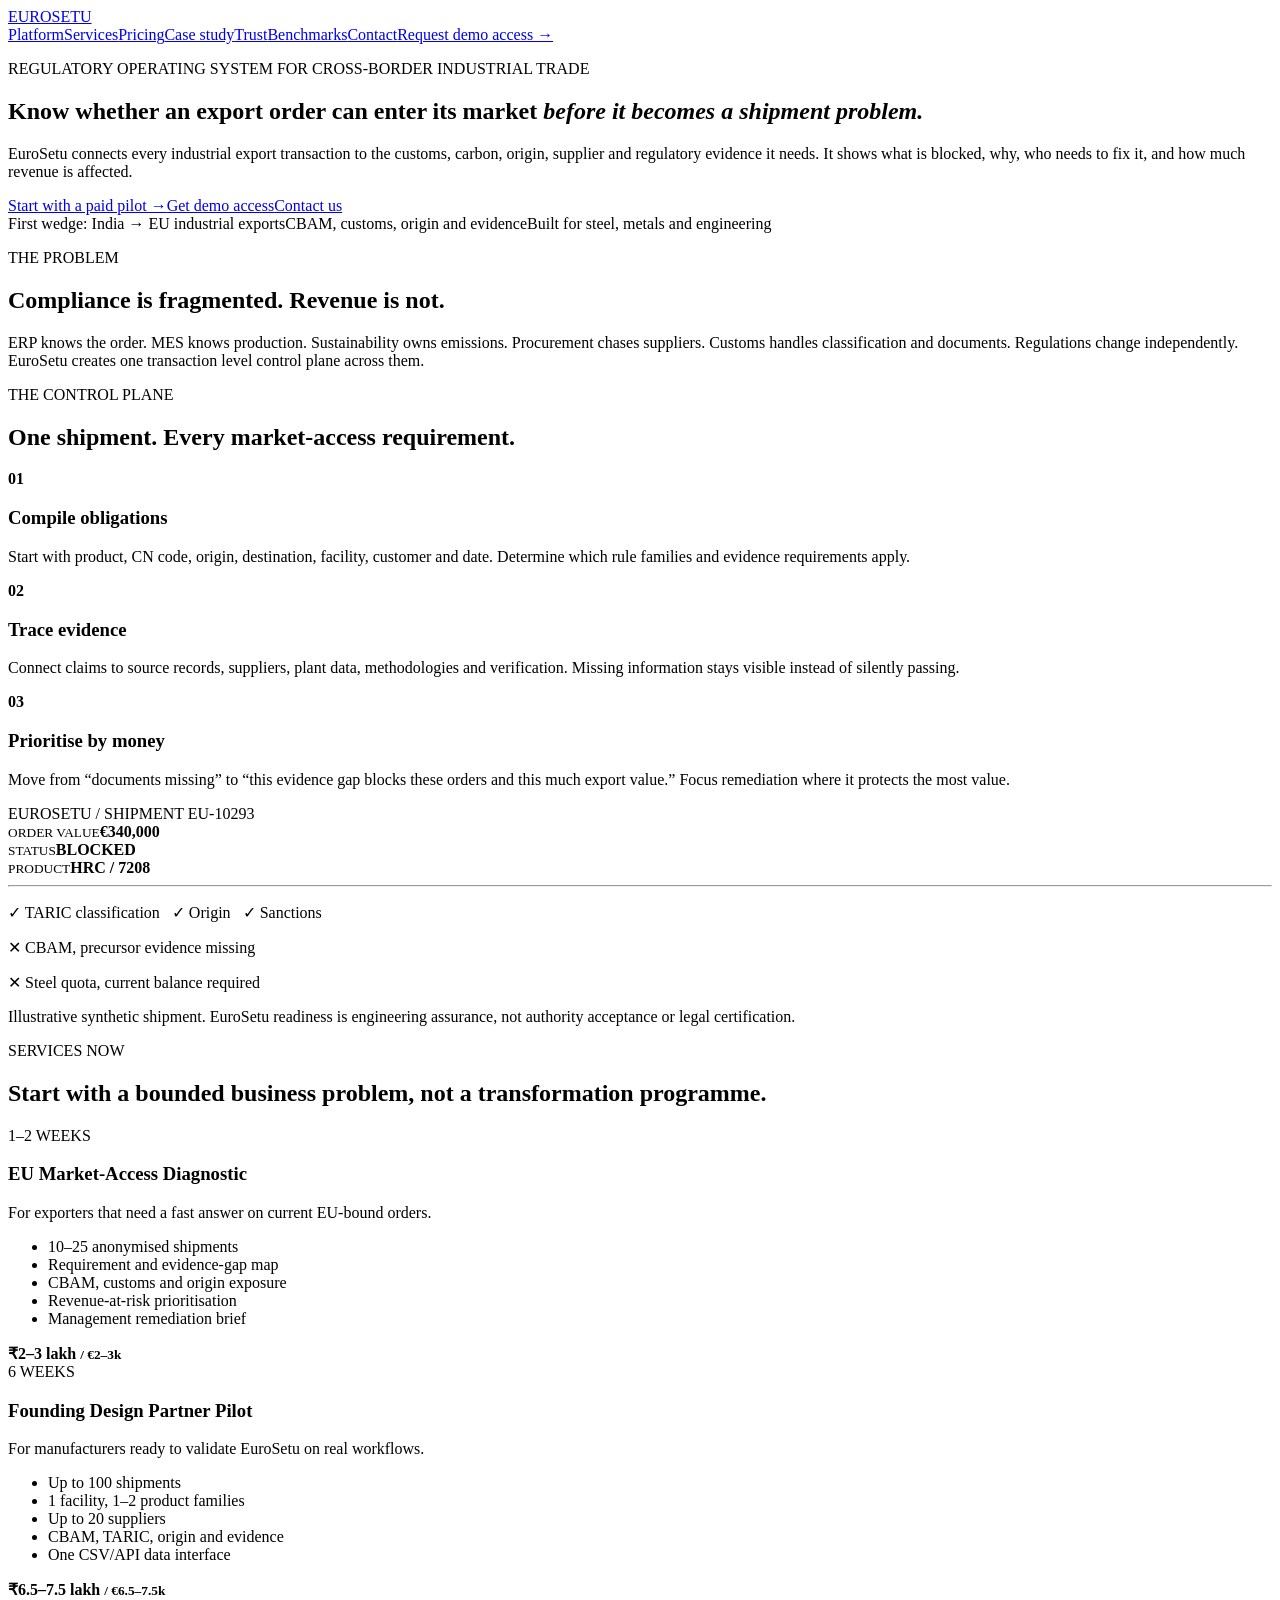
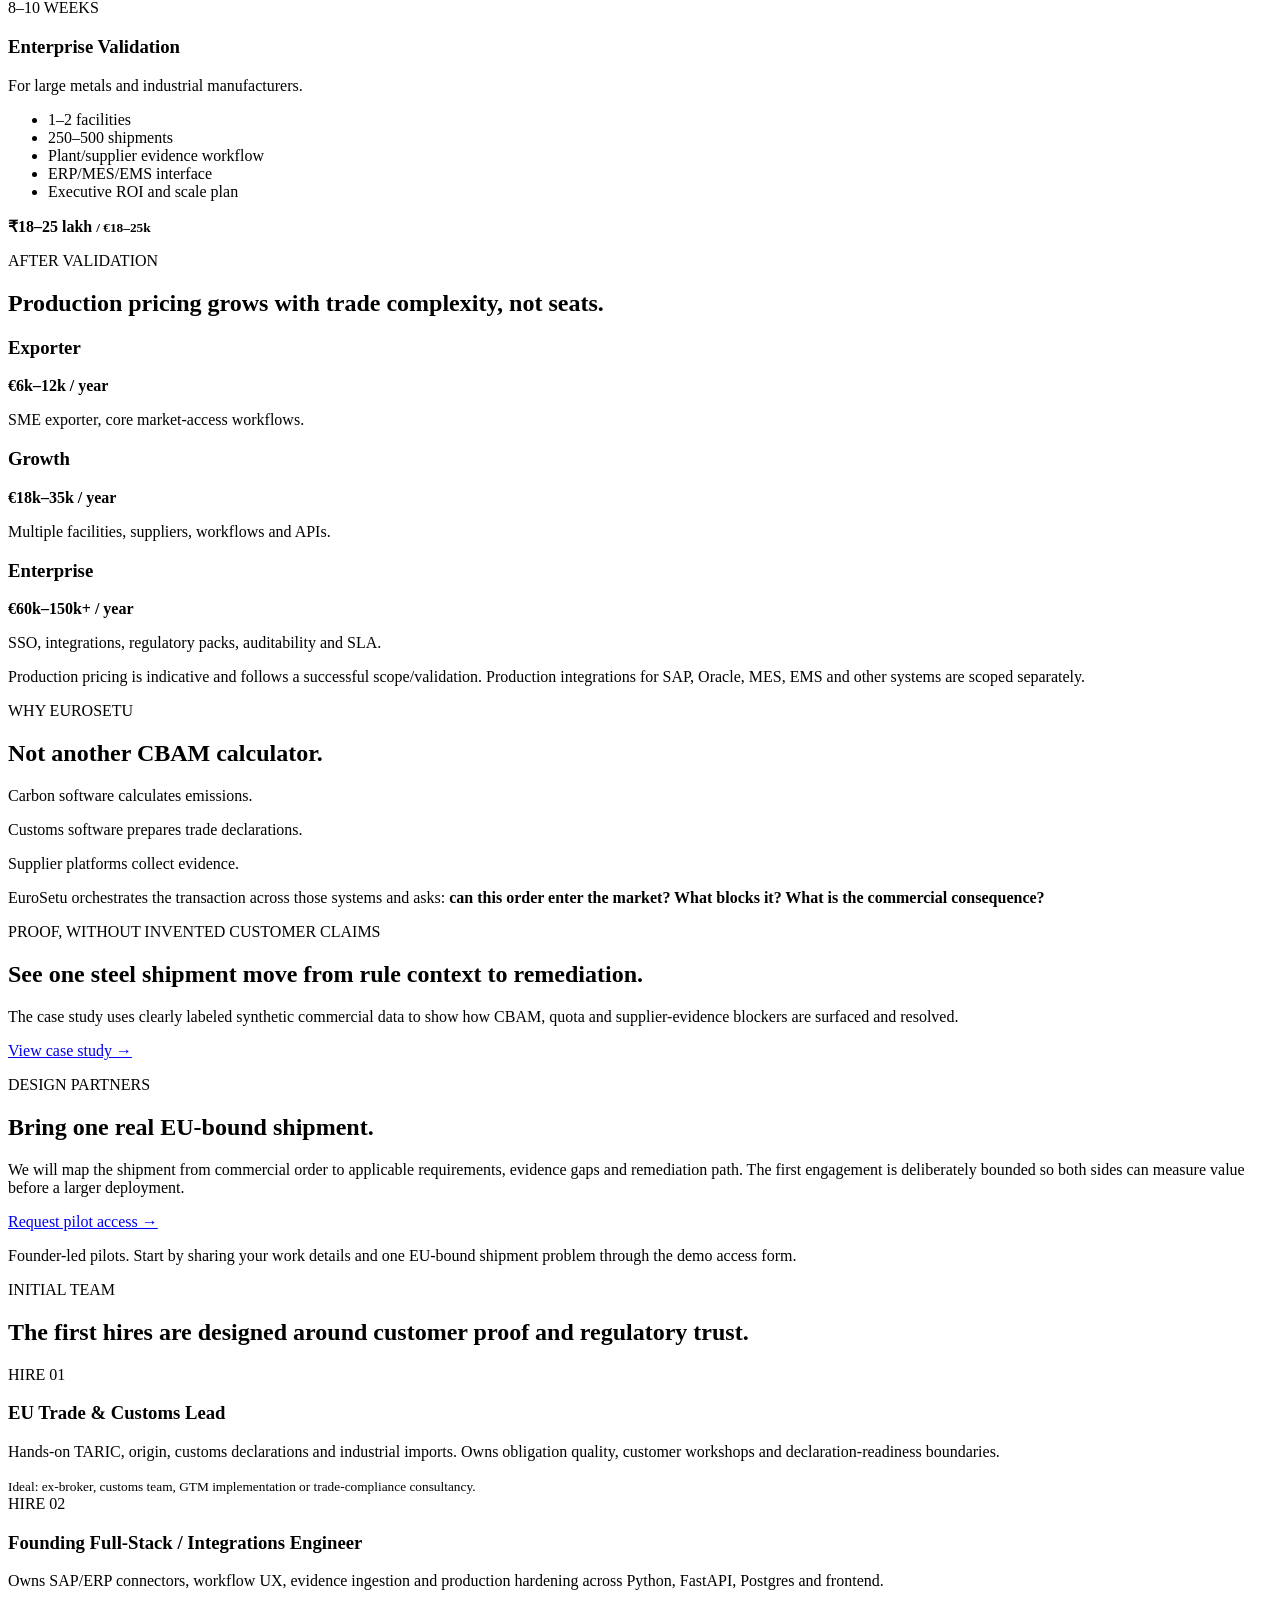
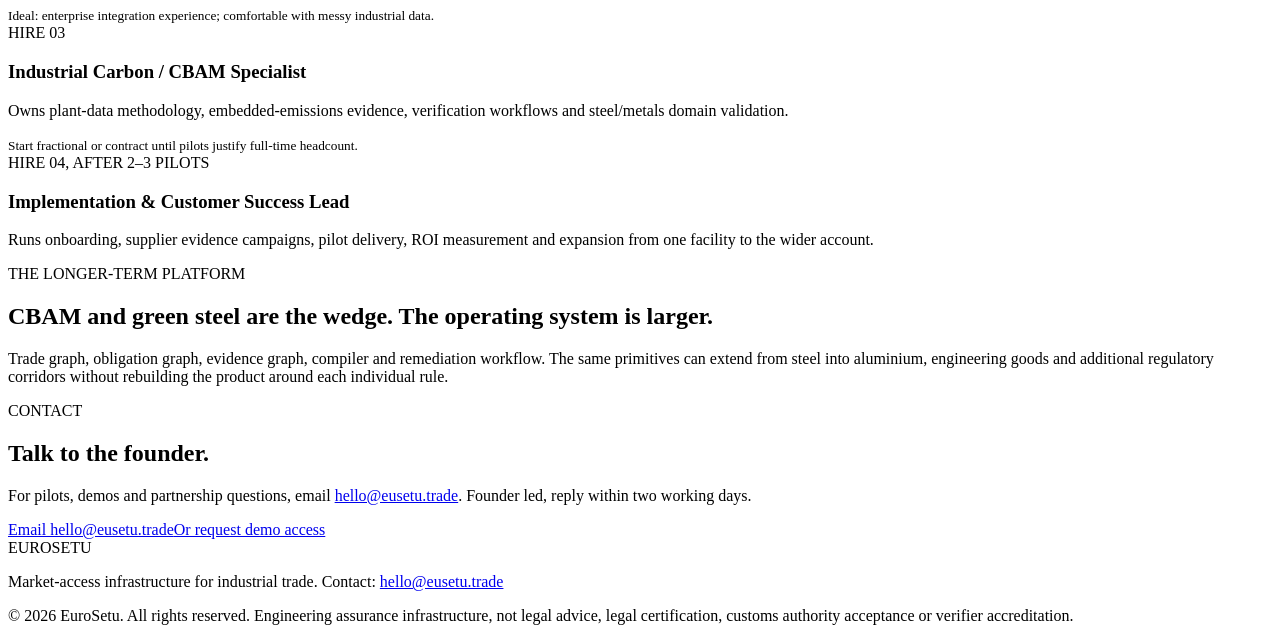
==== commit 7e045731: "fixed benchmarks and sites" ====
--- a/app/static/index.html
+++ b/app/static/index.html
@@ -12,7 +12,7 @@
 <link rel="stylesheet" href="/public.css">
 <script src="/public.js" defer></script></head>
 <body>
-<nav><a class="brand" href="/">EUROSETU</a><div class="navlinks"><a href="#platform">Platform</a><a href="#services">Services</a><a href="#pricing">Pricing</a><a href="/case-study">Case study</a><a href="/trust">Trust</a><a class="button small" href="/demo">Request demo access →</a></div></nav>
+<nav><a class="brand" href="/">EUROSETU</a><div class="navlinks"><a href="/#platform">Platform</a><a href="/#services">Services</a><a href="/#pricing">Pricing</a><a href="/case-study">Case study</a><a href="/trust">Trust</a><a href="/benchmarks">Benchmarks</a><a href="/#contact">Contact</a><a class="button small" href="/demo">Request demo access →</a></div></nav>
 <main>
 <section class="hero">
 <p class="eyebrow">REGULATORY OPERATING SYSTEM FOR CROSS-BORDER INDUSTRIAL TRADE</p>
@@ -69,6 +69,8 @@
 </section>
 
 <section class="vision"><p class="eyebrow">THE LONGER-TERM PLATFORM</p><h2>CBAM and green steel are the wedge. The operating system is larger.</h2><p>Trade graph, obligation graph, evidence graph, compiler and remediation workflow. The same primitives can extend from steel into aluminium, engineering goods and additional regulatory corridors without rebuilding the product around each individual rule.</p></section>
+
+<section id="contact"><p class="eyebrow">CONTACT</p><h2>Talk to the founder.</h2><p class="hero-copy">For pilots, demos and partnership questions, email <a href="mailto:hello@eusetu.trade">hello@eusetu.trade</a>. Founder led, reply within two working days.</p><div class="actions"><a class="button" href="mailto:hello@eusetu.trade">Email hello@eusetu.trade</a><a class="text-link" href="/demo">Or request demo access</a></div></section>
 </main>
-<footer><div class="brand">EUROSETU</div><p>Market-access infrastructure for industrial trade.</p><p class="muted">Engineering assurance infrastructure, not legal advice, legal certification, customs authority acceptance or verifier accreditation.</p></footer>
+<footer><div class="brand">EUROSETU</div><p>Market-access infrastructure for industrial trade. Contact: <a href="mailto:hello@eusetu.trade">hello@eusetu.trade</a></p><p class="muted">© 2026 EuroSetu. All rights reserved. Engineering assurance infrastructure, not legal advice, legal certification, customs authority acceptance or verifier accreditation.</p></footer>
 </body></html>
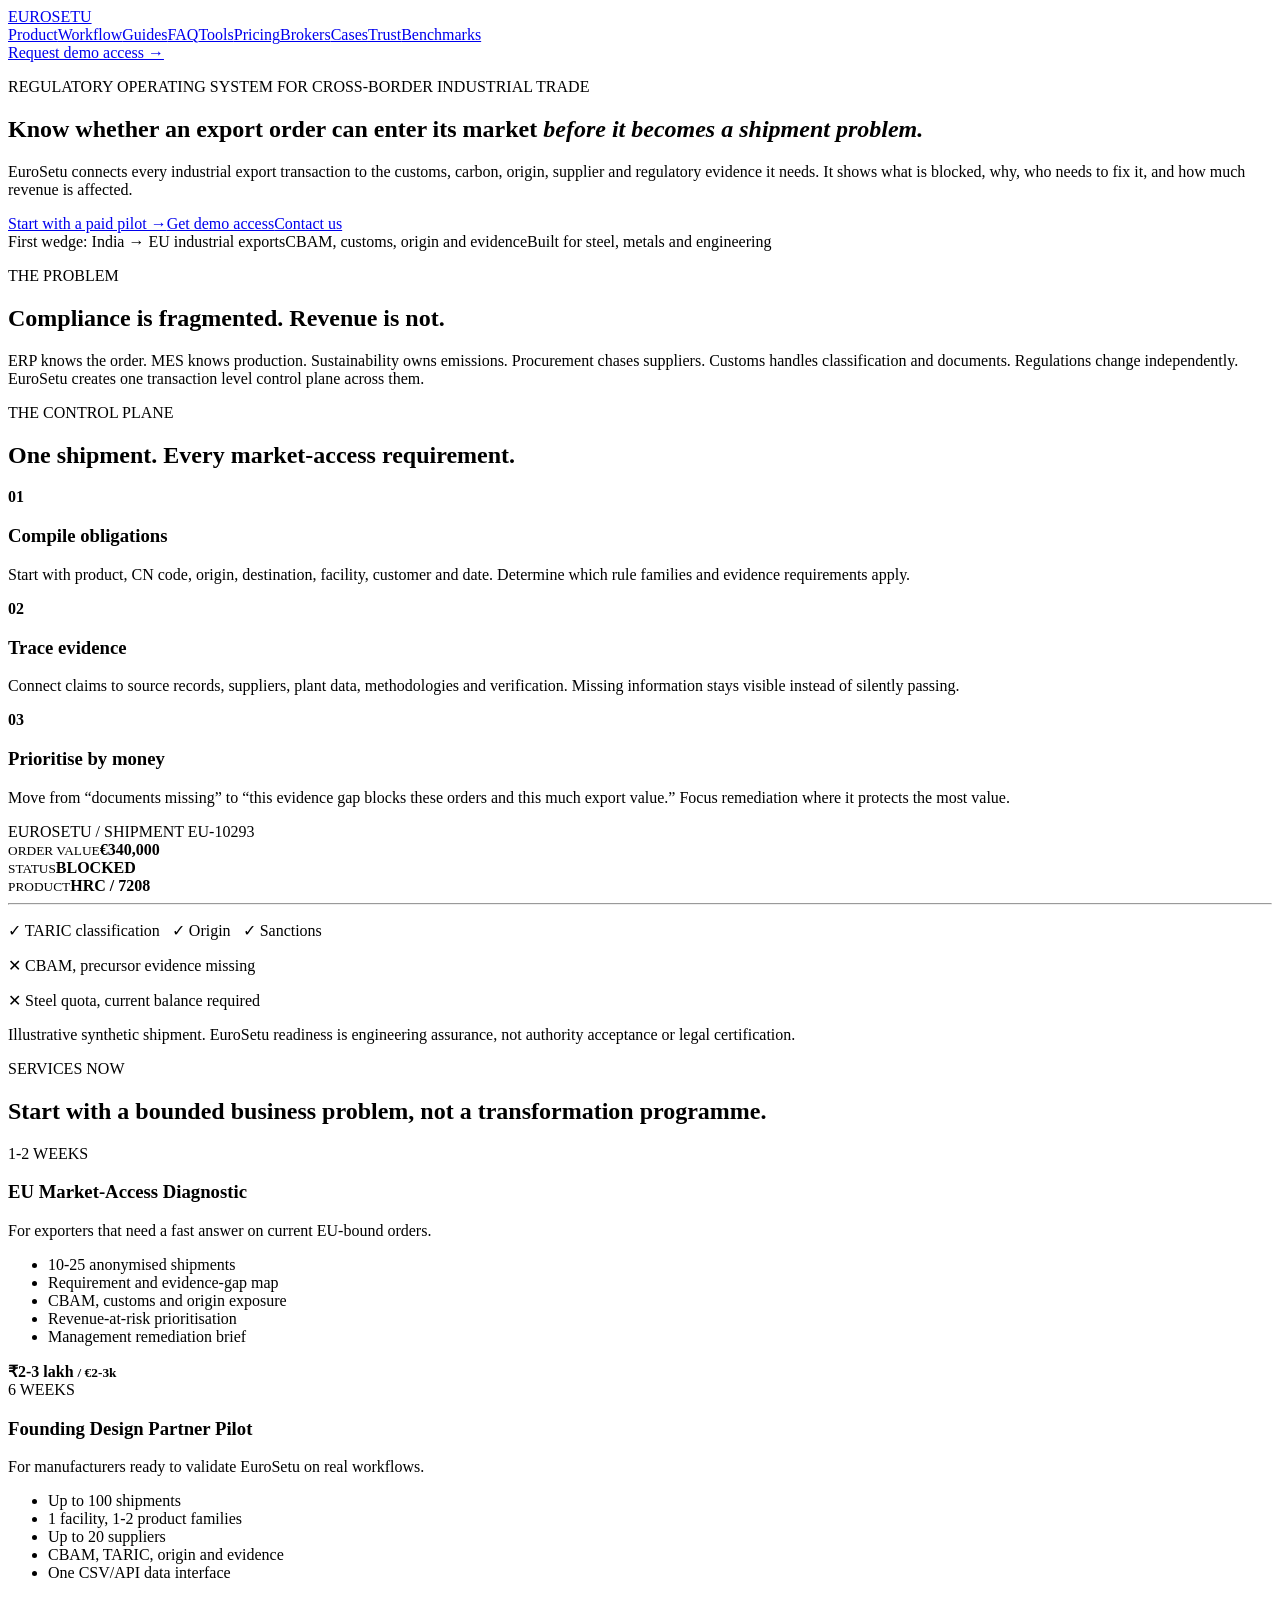
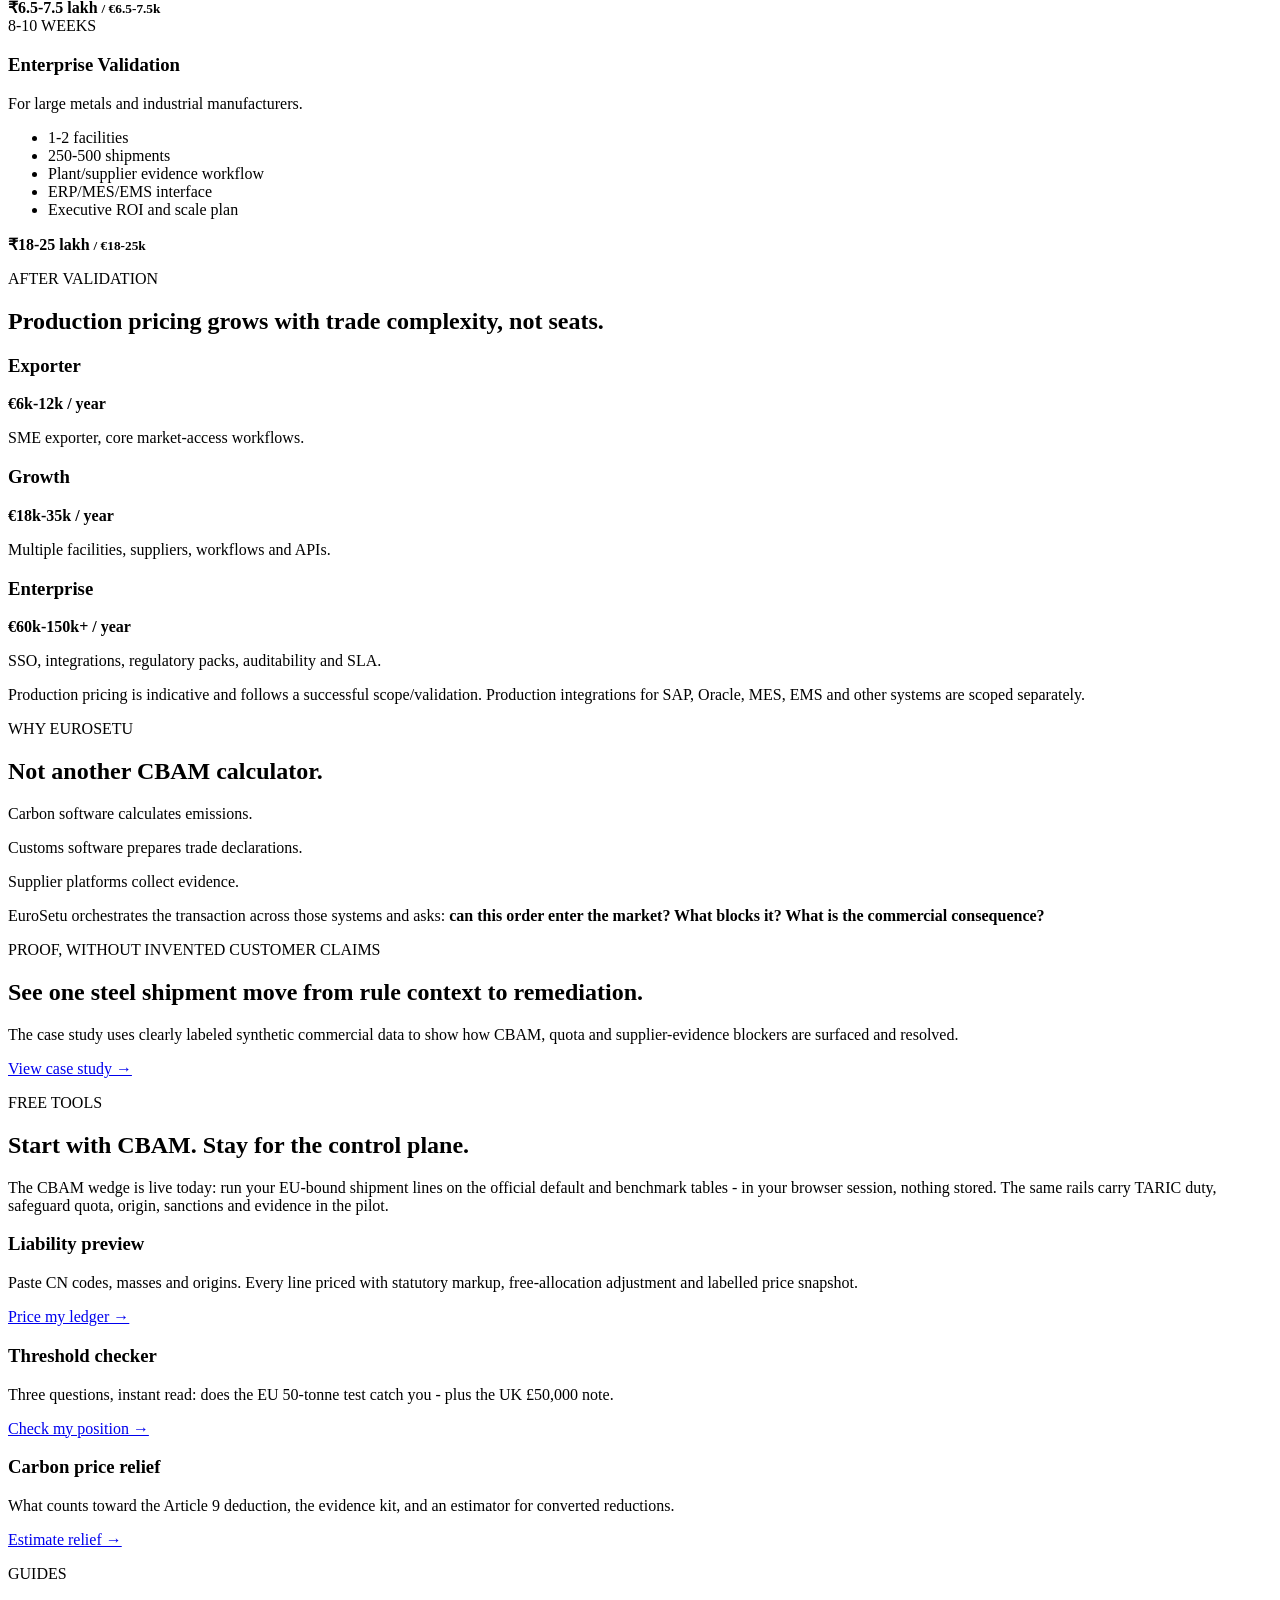
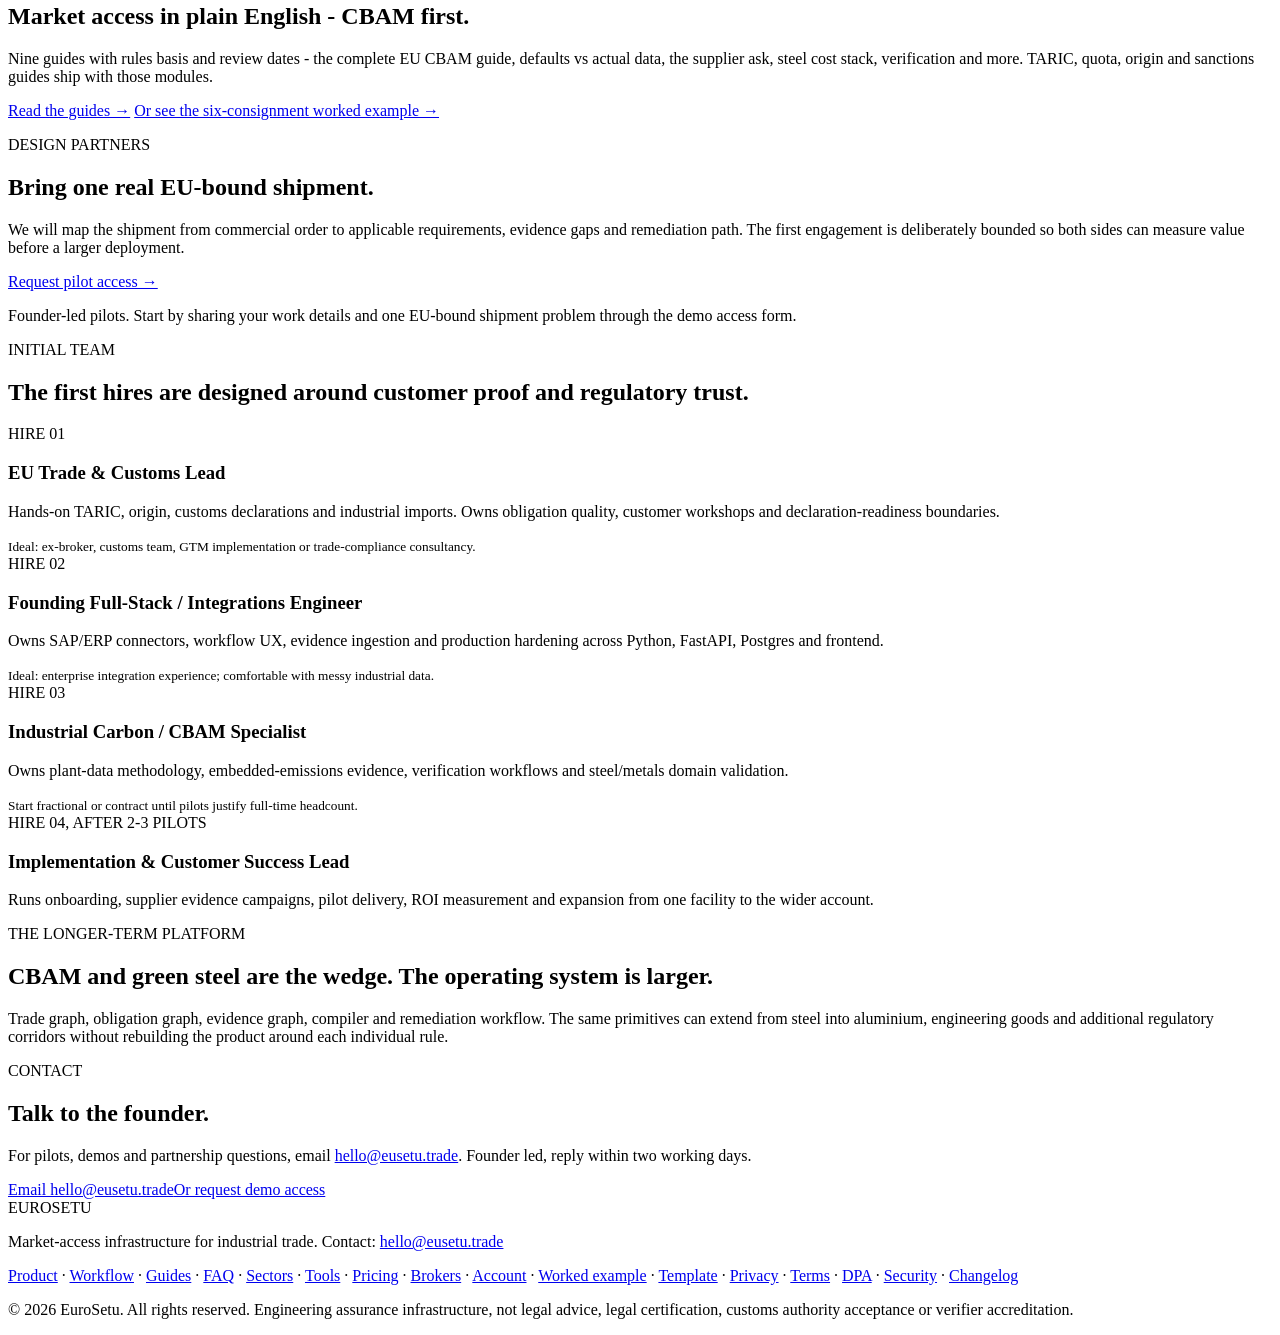
==== commit 62aad717: "Public hub parity: product/workflow/pricing/brokers/tools/guides+posts/worked-example/template/secur" ====
--- a/app/static/index.html
+++ b/app/static/index.html
@@ -12,7 +12,7 @@
 <link rel="stylesheet" href="/public.css">
 <script src="/public.js" defer></script></head>
 <body>
-<nav><a class="brand" href="/">EUROSETU</a><div class="navlinks"><a href="/#platform">Platform</a><a href="/#services">Services</a><a href="/#pricing">Pricing</a><a href="/case-study">Case study</a><a href="/trust">Trust</a><a href="/benchmarks">Benchmarks</a><a href="/#contact">Contact</a><a class="button small" href="/demo">Request demo access →</a></div></nav>
+<nav><a class="brand" href="/">EUROSETU</a><div class="navlinks"><a href="/product">Product</a><a href="/workflow">Workflow</a><a href="/guides">Guides</a><a href="/faq">FAQ</a><a href="/liability-preview">Tools</a><a href="/pricing">Pricing</a><a href="/brokers">Brokers</a><a href="/case-study">Cases</a><a href="/trust">Trust</a><a href="/benchmarks">Benchmarks</a></div><a class="button small" href="/demo">Request demo access →</a></nav>
 <main>
 <section class="hero">
 <p class="eyebrow">REGULATORY OPERATING SYSTEM FOR CROSS-BORDER INDUSTRIAL TRADE</p>
@@ -38,17 +38,17 @@
 
 <section id="services"><p class="eyebrow">SERVICES NOW</p><h2>Start with a bounded business problem, not a transformation programme.</h2>
 <div class="cards">
-<article><span class="tag">1–2 WEEKS</span><h3>EU Market-Access Diagnostic</h3><p>For exporters that need a fast answer on current EU-bound orders.</p><ul><li>10–25 anonymised shipments</li><li>Requirement and evidence-gap map</li><li>CBAM, customs and origin exposure</li><li>Revenue-at-risk prioritisation</li><li>Management remediation brief</li></ul><strong class="price">₹2–3 lakh <small>/ €2–3k</small></strong></article>
-<article class="featured"><span class="tag">6 WEEKS</span><h3>Founding Design Partner Pilot</h3><p>For manufacturers ready to validate EuroSetu on real workflows.</p><ul><li>Up to 100 shipments</li><li>1 facility, 1–2 product families</li><li>Up to 20 suppliers</li><li>CBAM, TARIC, origin and evidence</li><li>One CSV/API data interface</li></ul><strong class="price">₹6.5–7.5 lakh <small>/ €6.5–7.5k</small></strong></article>
-<article><span class="tag">8–10 WEEKS</span><h3>Enterprise Validation</h3><p>For large metals and industrial manufacturers.</p><ul><li>1–2 facilities</li><li>250–500 shipments</li><li>Plant/supplier evidence workflow</li><li>ERP/MES/EMS interface</li><li>Executive ROI and scale plan</li></ul><strong class="price">₹18–25 lakh <small>/ €18–25k</small></strong></article>
+<article><span class="tag">1-2 WEEKS</span><h3>EU Market-Access Diagnostic</h3><p>For exporters that need a fast answer on current EU-bound orders.</p><ul><li>10-25 anonymised shipments</li><li>Requirement and evidence-gap map</li><li>CBAM, customs and origin exposure</li><li>Revenue-at-risk prioritisation</li><li>Management remediation brief</li></ul><strong class="price">₹2-3 lakh <small>/ €2-3k</small></strong></article>
+<article class="featured"><span class="tag">6 WEEKS</span><h3>Founding Design Partner Pilot</h3><p>For manufacturers ready to validate EuroSetu on real workflows.</p><ul><li>Up to 100 shipments</li><li>1 facility, 1-2 product families</li><li>Up to 20 suppliers</li><li>CBAM, TARIC, origin and evidence</li><li>One CSV/API data interface</li></ul><strong class="price">₹6.5-7.5 lakh <small>/ €6.5-7.5k</small></strong></article>
+<article><span class="tag">8-10 WEEKS</span><h3>Enterprise Validation</h3><p>For large metals and industrial manufacturers.</p><ul><li>1-2 facilities</li><li>250-500 shipments</li><li>Plant/supplier evidence workflow</li><li>ERP/MES/EMS interface</li><li>Executive ROI and scale plan</li></ul><strong class="price">₹18-25 lakh <small>/ €18-25k</small></strong></article>
 </div>
 </section>
 
 <section id="pricing"><p class="eyebrow">AFTER VALIDATION</p><h2>Production pricing grows with trade complexity, not seats.</h2>
 <div class="pricing">
-<div><h3>Exporter</h3><strong>€6k–12k / year</strong><p>SME exporter, core market-access workflows.</p></div>
-<div><h3>Growth</h3><strong>€18k–35k / year</strong><p>Multiple facilities, suppliers, workflows and APIs.</p></div>
-<div><h3>Enterprise</h3><strong>€60k–150k+ / year</strong><p>SSO, integrations, regulatory packs, auditability and SLA.</p></div>
+<div><h3>Exporter</h3><strong>€6k-12k / year</strong><p>SME exporter, core market-access workflows.</p></div>
+<div><h3>Growth</h3><strong>€18k-35k / year</strong><p>Multiple facilities, suppliers, workflows and APIs.</p></div>
+<div><h3>Enterprise</h3><strong>€60k-150k+ / year</strong><p>SSO, integrations, regulatory packs, auditability and SLA.</p></div>
 </div><p class="note">Production pricing is indicative and follows a successful scope/validation. Production integrations for SAP, Oracle, MES, EMS and other systems are scoped separately.</p>
 </section>
 
@@ -57,6 +57,16 @@
 
 <section><p class="eyebrow">PROOF, WITHOUT INVENTED CUSTOMER CLAIMS</p><h2>See one steel shipment move from rule context to remediation.</h2><p class="hero-copy">The case study uses clearly labeled synthetic commercial data to show how CBAM, quota and supplier-evidence blockers are surfaced and resolved.</p><a class="button" href="/case-study">View case study →</a>
 </section>
+
+<section><p class="eyebrow">FREE TOOLS</p><h2>Start with CBAM. Stay for the control plane.</h2><p class="hero-copy">The CBAM wedge is live today: run your EU-bound shipment lines on the official default and benchmark tables - in your browser session, nothing stored. The same rails carry TARIC duty, safeguard quota, origin, sanctions and evidence in the pilot.</p><div class="cards">
+<article><h3>Liability preview</h3><p>Paste CN codes, masses and origins. Every line priced with statutory markup, free-allocation adjustment and labelled price snapshot.</p><p><a class="text-link" href="/liability-preview">Price my ledger →</a></p></article>
+<article><h3>Threshold checker</h3><p>Three questions, instant read: does the EU 50-tonne test catch you - plus the UK £50,000 note.</p><p><a class="text-link" href="/threshold-checker">Check my position →</a></p></article>
+<article><h3>Carbon price relief</h3><p>What counts toward the Article 9 deduction, the evidence kit, and an estimator for converted reductions.</p><p><a class="text-link" href="/carbon-price-relief">Estimate relief →</a></p></article>
+</div>
+</section>
+
+<section><p class="eyebrow">GUIDES</p><h2>Market access in plain English - CBAM first.</h2><p class="hero-copy">Nine guides with rules basis and review dates - the complete EU CBAM guide, defaults vs actual data, the supplier ask, steel cost stack, verification and more. TARIC, quota, origin and sanctions guides ship with those modules.</p><p><a class="button" href="/guides">Read the guides →</a> <a class="text-link" href="/worked-example">Or see the six-consignment worked example →</a></p>
+</section>
 <section id="pilot" class="pilot"><p class="eyebrow">DESIGN PARTNERS</p><h2>Bring one real EU-bound shipment.</h2><p>We will map the shipment from commercial order to applicable requirements, evidence gaps and remediation path. The first engagement is deliberately bounded so both sides can measure value before a larger deployment.</p><a class="button" href="/demo">Request pilot access →</a><p class="muted">Founder-led pilots. Start by sharing your work details and one EU-bound shipment problem through the demo access form.</p></section>
 
 <section id="team"><p class="eyebrow">INITIAL TEAM</p><h2>The first hires are designed around customer proof and regulatory trust.</h2>
@@ -64,7 +74,7 @@
 <article><span class="role">HIRE 01</span><h3>EU Trade & Customs Lead</h3><p>Hands-on TARIC, origin, customs declarations and industrial imports. Owns obligation quality, customer workshops and declaration-readiness boundaries.</p><small>Ideal: ex-broker, customs team, GTM implementation or trade-compliance consultancy.</small></article>
 <article><span class="role">HIRE 02</span><h3>Founding Full-Stack / Integrations Engineer</h3><p>Owns SAP/ERP connectors, workflow UX, evidence ingestion and production hardening across Python, FastAPI, Postgres and frontend.</p><small>Ideal: enterprise integration experience; comfortable with messy industrial data.</small></article>
 <article><span class="role">HIRE 03</span><h3>Industrial Carbon / CBAM Specialist</h3><p>Owns plant-data methodology, embedded-emissions evidence, verification workflows and steel/metals domain validation.</p><small>Start fractional or contract until pilots justify full-time headcount.</small></article>
-<article><span class="role">HIRE 04, AFTER 2–3 PILOTS</span><h3>Implementation & Customer Success Lead</h3><p>Runs onboarding, supplier evidence campaigns, pilot delivery, ROI measurement and expansion from one facility to the wider account.</p></article>
+<article><span class="role">HIRE 04, AFTER 2-3 PILOTS</span><h3>Implementation & Customer Success Lead</h3><p>Runs onboarding, supplier evidence campaigns, pilot delivery, ROI measurement and expansion from one facility to the wider account.</p></article>
 </div>
 </section>
 
@@ -72,5 +82,5 @@
 
 <section id="contact"><p class="eyebrow">CONTACT</p><h2>Talk to the founder.</h2><p class="hero-copy">For pilots, demos and partnership questions, email <a href="mailto:hello@eusetu.trade">hello@eusetu.trade</a>. Founder led, reply within two working days.</p><div class="actions"><a class="button" href="mailto:hello@eusetu.trade">Email hello@eusetu.trade</a><a class="text-link" href="/demo">Or request demo access</a></div></section>
 </main>
-<footer><div class="brand">EUROSETU</div><p>Market-access infrastructure for industrial trade. Contact: <a href="mailto:hello@eusetu.trade">hello@eusetu.trade</a></p><p class="muted">© 2026 EuroSetu. All rights reserved. Engineering assurance infrastructure, not legal advice, legal certification, customs authority acceptance or verifier accreditation.</p></footer>
+<footer><div class="brand">EUROSETU</div><p>Market-access infrastructure for industrial trade. Contact: <a href="mailto:hello@eusetu.trade">hello@eusetu.trade</a></p><p><a href="/product">Product</a> · <a href="/workflow">Workflow</a> · <a href="/guides">Guides</a> · <a href="/faq">FAQ</a> · <a href="/sectors">Sectors</a> · <a href="/liability-preview">Tools</a> · <a href="/pricing">Pricing</a> · <a href="/brokers">Brokers</a> · <a href="/account">Account</a> · <a href="/worked-example">Worked example</a> · <a href="/supplier-data-template">Template</a> · <a href="/privacy">Privacy</a> · <a href="/terms">Terms</a> · <a href="/dpa">DPA</a> · <a href="/security">Security</a> · <a href="/changelog">Changelog</a></p><p class="muted">© 2026 EuroSetu. All rights reserved. Engineering assurance infrastructure, not legal advice, legal certification, customs authority acceptance or verifier accreditation.</p></footer>
 </body></html>
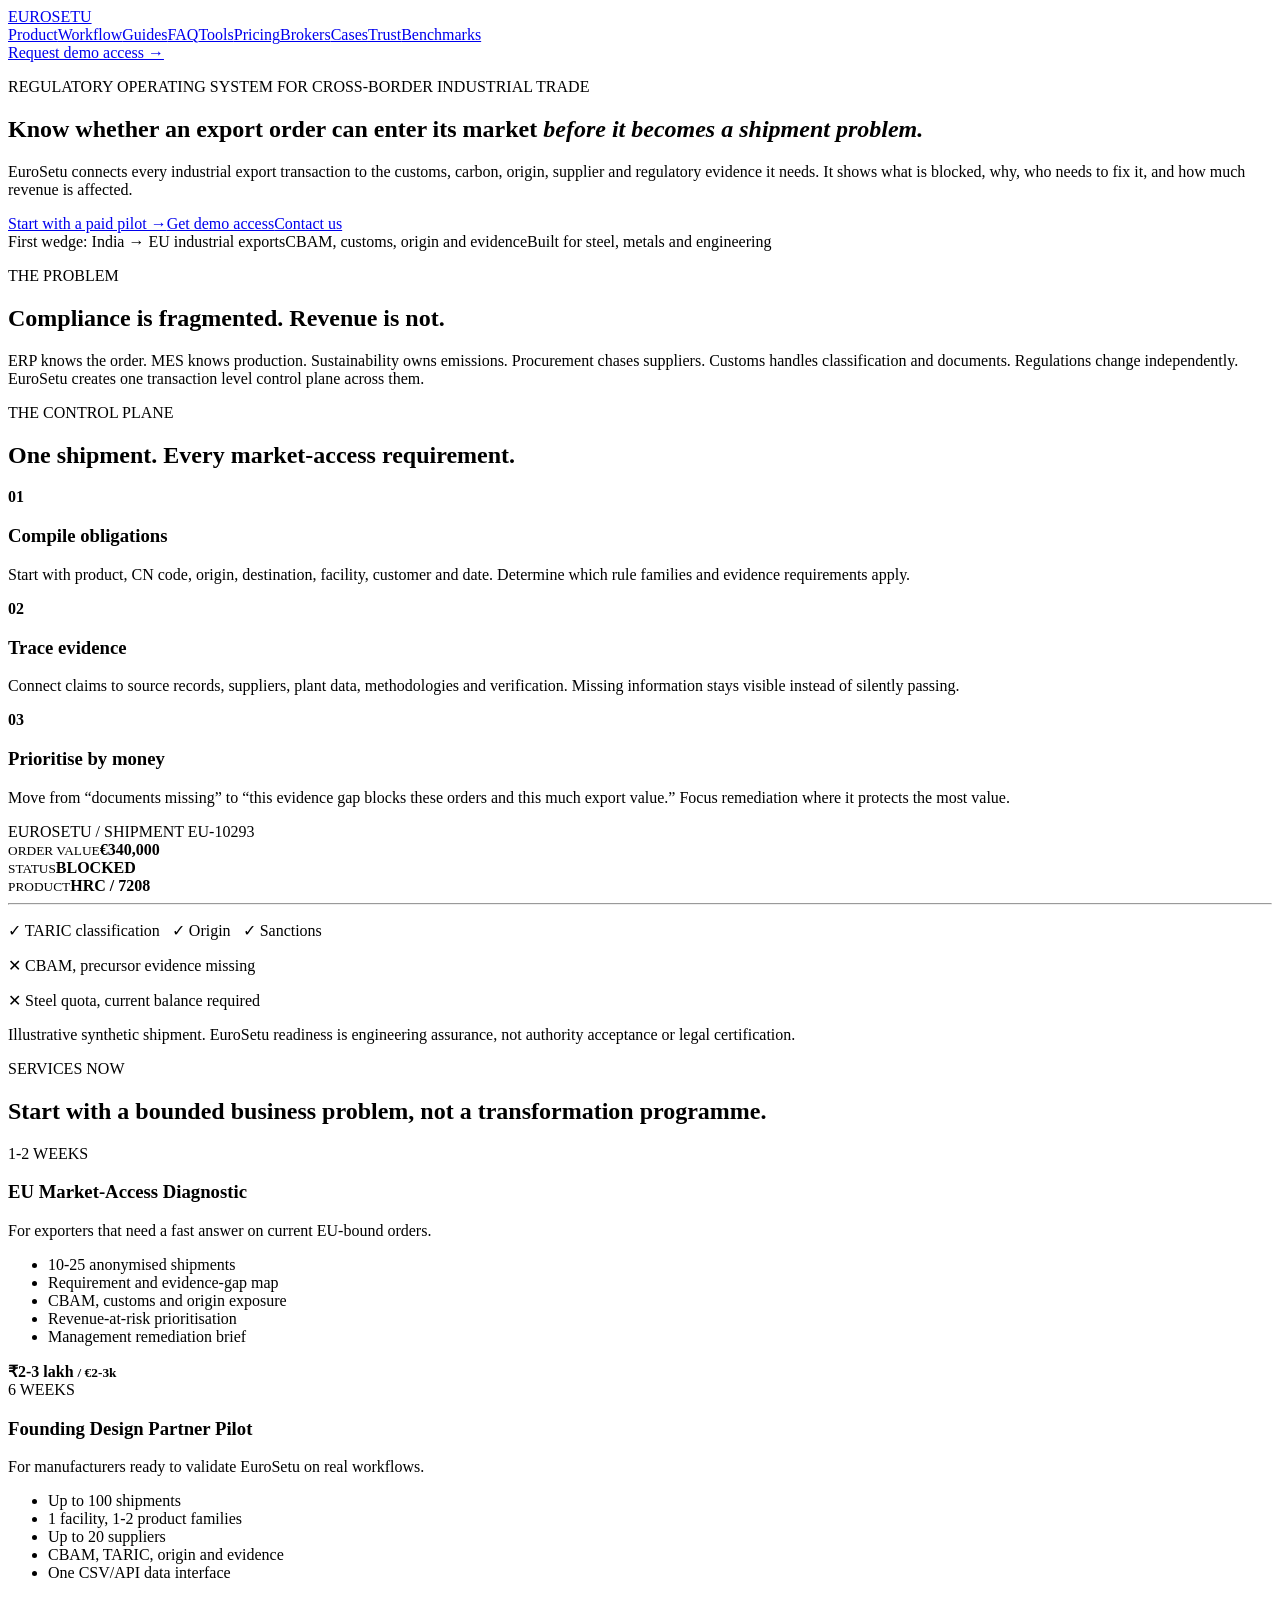
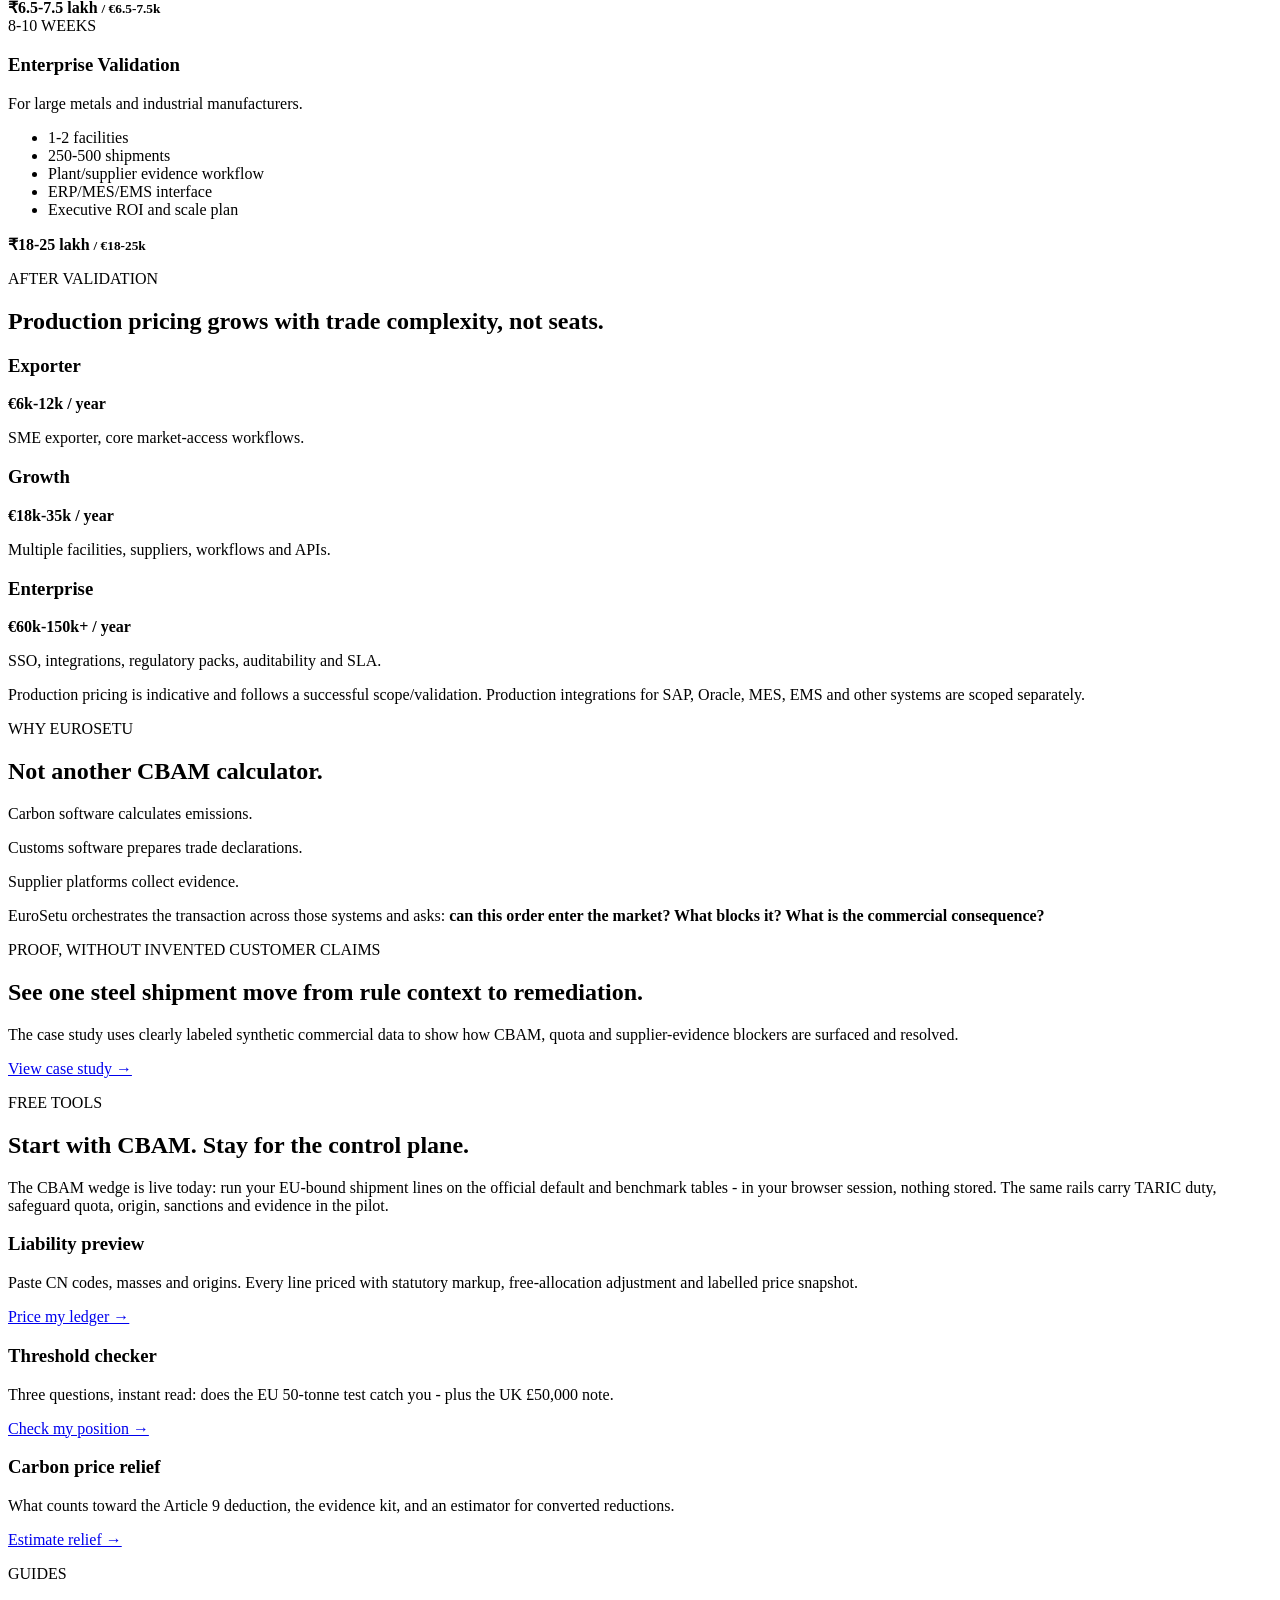
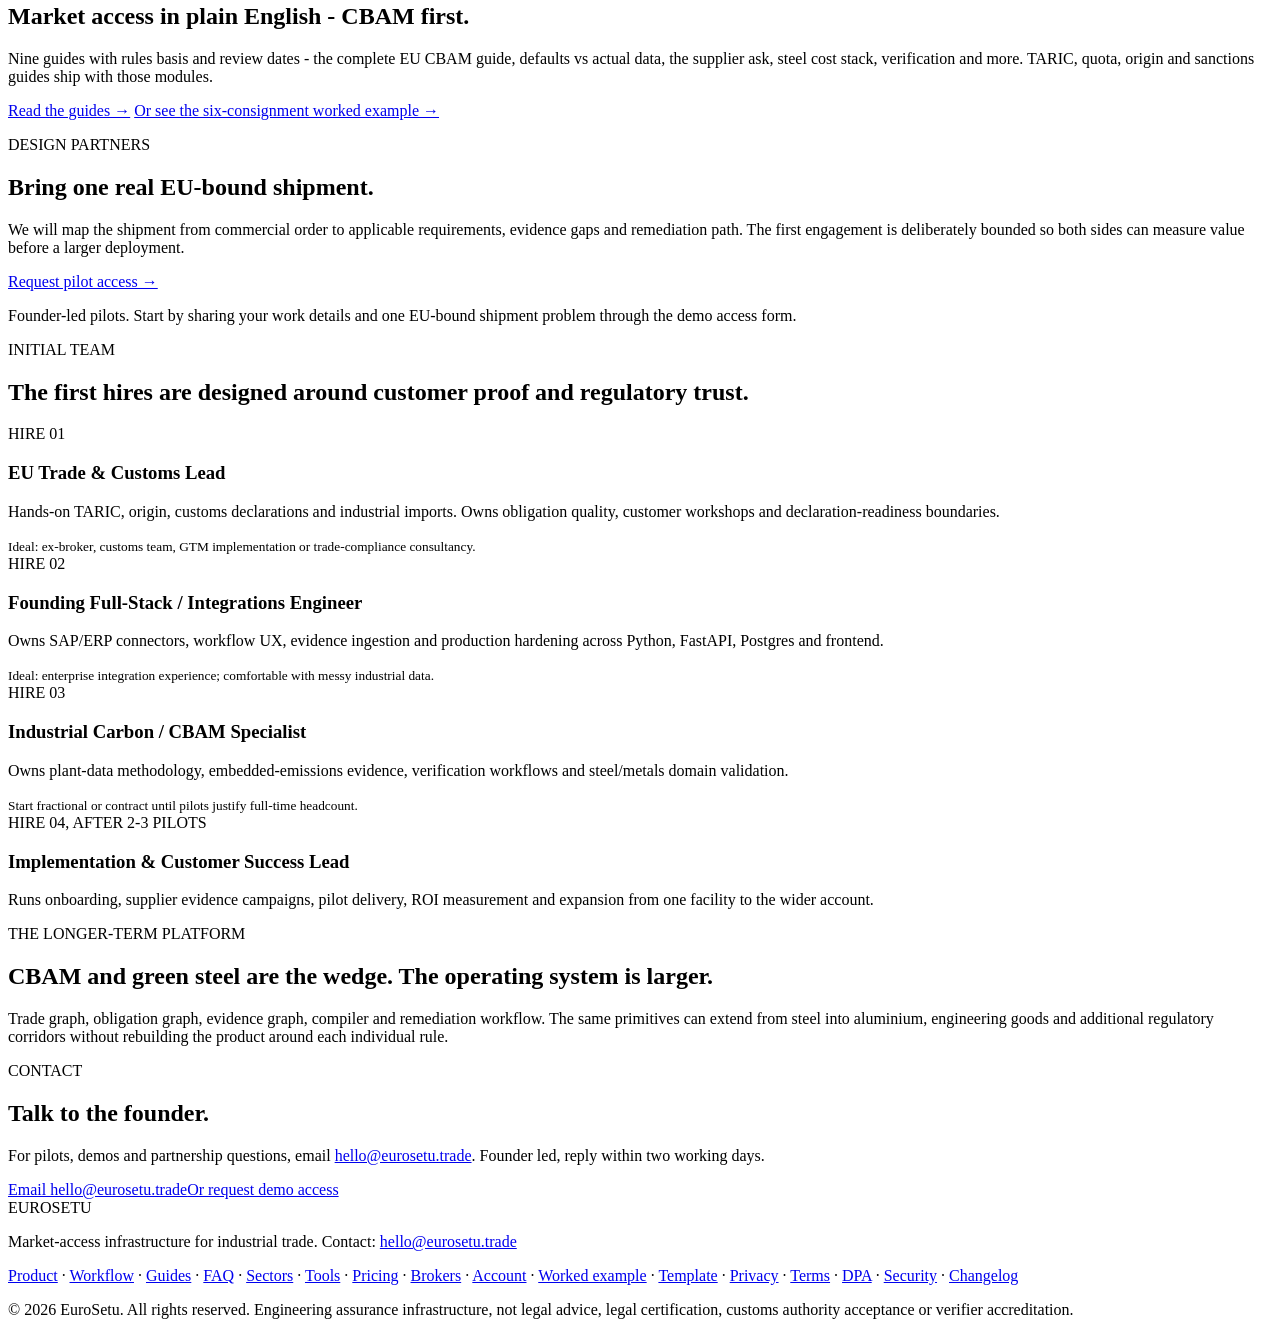
==== commit 1566fbe5: "Separate public Pages site from hosted app" ====
--- a/app/static/index.html
+++ b/app/static/index.html
@@ -80,7 +80,7 @@
 
 <section class="vision"><p class="eyebrow">THE LONGER-TERM PLATFORM</p><h2>CBAM and green steel are the wedge. The operating system is larger.</h2><p>Trade graph, obligation graph, evidence graph, compiler and remediation workflow. The same primitives can extend from steel into aluminium, engineering goods and additional regulatory corridors without rebuilding the product around each individual rule.</p></section>
 
-<section id="contact"><p class="eyebrow">CONTACT</p><h2>Talk to the founder.</h2><p class="hero-copy">For pilots, demos and partnership questions, email <a href="mailto:hello@eusetu.trade">hello@eusetu.trade</a>. Founder led, reply within two working days.</p><div class="actions"><a class="button" href="mailto:hello@eusetu.trade">Email hello@eusetu.trade</a><a class="text-link" href="/demo">Or request demo access</a></div></section>
+<section id="contact"><p class="eyebrow">CONTACT</p><h2>Talk to the founder.</h2><p class="hero-copy">For pilots, demos and partnership questions, email <a href="mailto:hello@eurosetu.trade">hello@eurosetu.trade</a>. Founder led, reply within two working days.</p><div class="actions"><a class="button" href="mailto:hello@eurosetu.trade">Email hello@eurosetu.trade</a><a class="text-link" href="/demo">Or request demo access</a></div></section>
 </main>
-<footer><div class="brand">EUROSETU</div><p>Market-access infrastructure for industrial trade. Contact: <a href="mailto:hello@eusetu.trade">hello@eusetu.trade</a></p><p><a href="/product">Product</a> · <a href="/workflow">Workflow</a> · <a href="/guides">Guides</a> · <a href="/faq">FAQ</a> · <a href="/sectors">Sectors</a> · <a href="/liability-preview">Tools</a> · <a href="/pricing">Pricing</a> · <a href="/brokers">Brokers</a> · <a href="/account">Account</a> · <a href="/worked-example">Worked example</a> · <a href="/supplier-data-template">Template</a> · <a href="/privacy">Privacy</a> · <a href="/terms">Terms</a> · <a href="/dpa">DPA</a> · <a href="/security">Security</a> · <a href="/changelog">Changelog</a></p><p class="muted">© 2026 EuroSetu. All rights reserved. Engineering assurance infrastructure, not legal advice, legal certification, customs authority acceptance or verifier accreditation.</p></footer>
+<footer><div class="brand">EUROSETU</div><p>Market-access infrastructure for industrial trade. Contact: <a href="mailto:hello@eurosetu.trade">hello@eurosetu.trade</a></p><p><a href="/product">Product</a> · <a href="/workflow">Workflow</a> · <a href="/guides">Guides</a> · <a href="/faq">FAQ</a> · <a href="/sectors">Sectors</a> · <a href="/liability-preview">Tools</a> · <a href="/pricing">Pricing</a> · <a href="/brokers">Brokers</a> · <a href="/account">Account</a> · <a href="/worked-example">Worked example</a> · <a href="/supplier-data-template">Template</a> · <a href="/privacy">Privacy</a> · <a href="/terms">Terms</a> · <a href="/dpa">DPA</a> · <a href="/security">Security</a> · <a href="/changelog">Changelog</a></p><p class="muted">© 2026 EuroSetu. All rights reserved. Engineering assurance infrastructure, not legal advice, legal certification, customs authority acceptance or verifier accreditation.</p></footer>
 </body></html>
